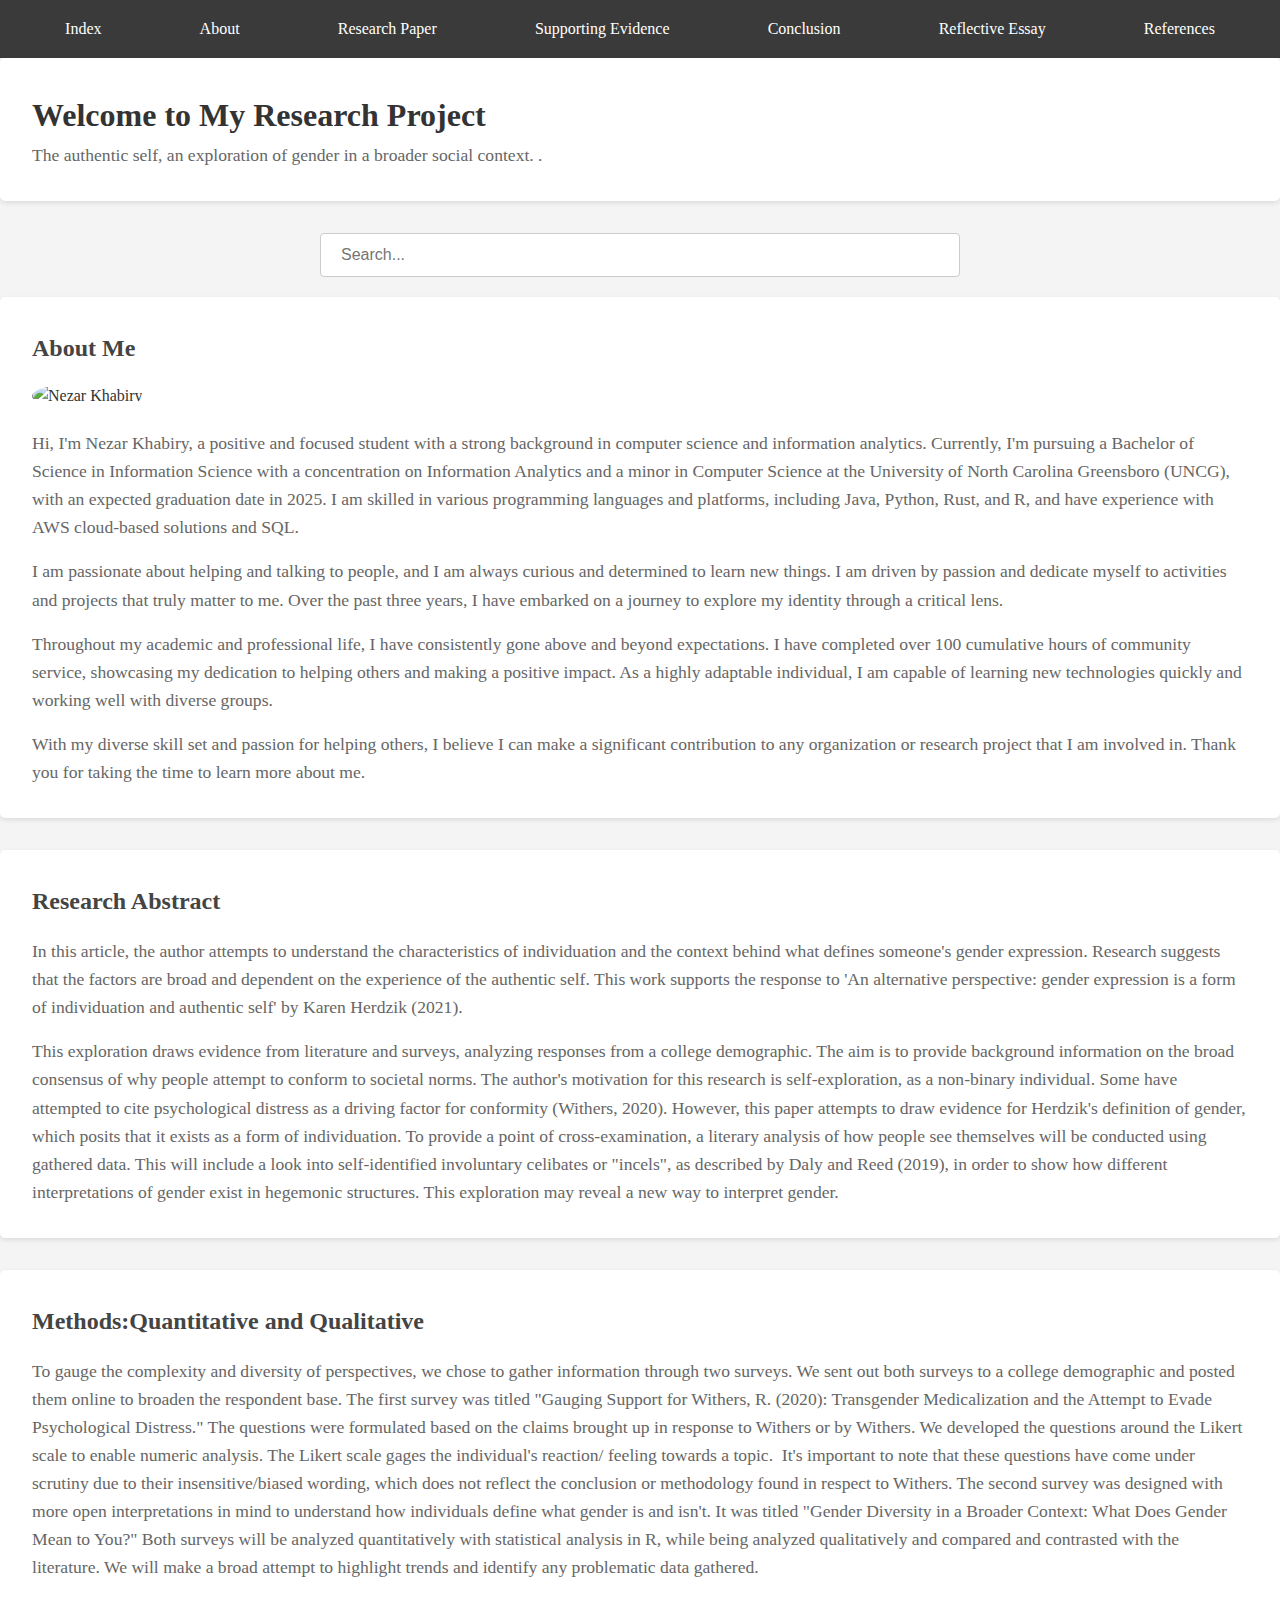
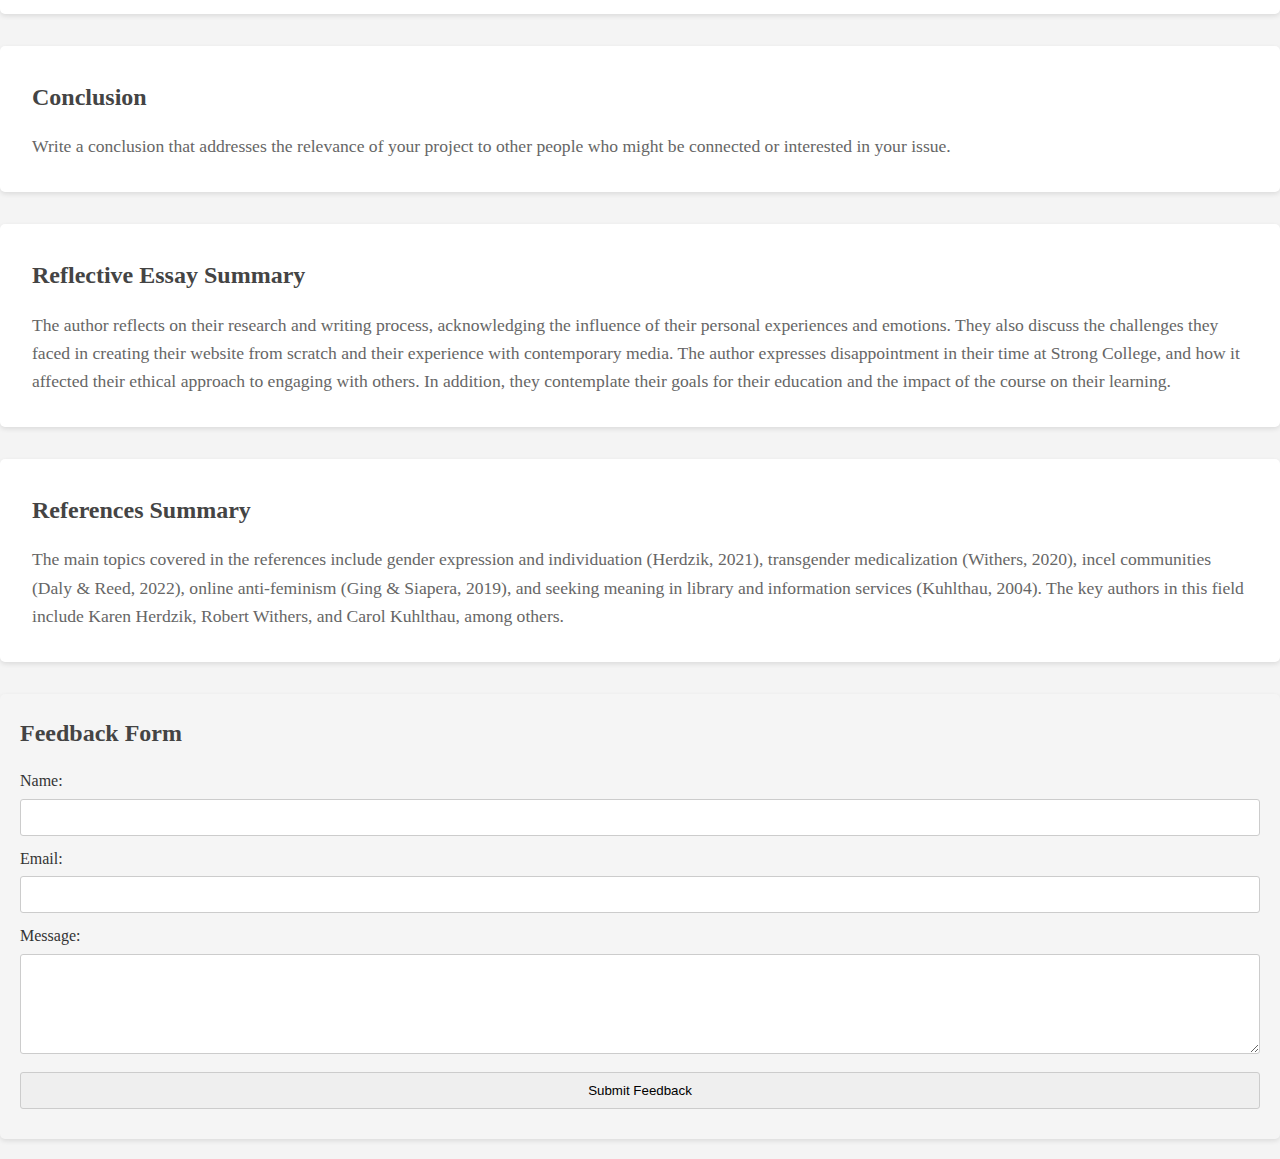
==== index.html @ 83801cf4 "Update index.html" ====
<!DOCTYPE html>
<html lang="en">
<head>
  <meta charset="UTF-8">
  <meta name="viewport" content="width=device-width, initial-scale=1.0">
  <link rel="stylesheet" href="styles.css">
  <title>index</title>
  <style>
    .full-image {
      position: fixed;
      top: 0;
      left: 0;
      width: 100%;
      height: 100%;
      display: none;
      z-index: 100;
      justify-content: center;
      align-items: center;
    }
    .full-image img {
      width: 100%;
      height: auto;
      max-height: 100%;
    }
  </style>
</head>
<body>
  <div class="fullscreen-image" id="backgroundImage"></div>
  <div class="full-image" id="fullImage">
    <img src="your-background-image.jpg" alt="Background Image">
  </div>
  <header>
    <nav>
      <ul>
        <li><a href="index.html">Index</a></li>
        <li><a href="about.html">About</a></li>
        <li><a href="research.html">Research Paper</a></li>
        <li><a href="evidence.html">Supporting Evidence</a></li>
        <li><a href="conclusion.html">Conclusion</a></li>
        <li><a href="reflection.html">Reflective Essay</a></li>
        <li><a href="references.html">References</a></li>
      </ul>
    </nav>
  </header>


<!-- index -->
<section id="index">
  <h1>Welcome to My Research Project</h1>
  <p>The authentic self, an exploration of gender in a broader social context. .</p>
</section>
  <!-- Search Bar -->
<div class="search-container">
  <input type="text" id="search-input" class="search-input" placeholder="Search..." onkeyup="searchFunction()" />
</div>

<!-- Search Results -->
<div class="search-results" id="search-results" style="display: none;">
  <h3>Search Results:</h3>
  <ul id="search-results-list"></ul>
</div>

<!-- About -->
<section id="about">
  <h2>About Me</h2>
  <img src="your-image-url.jpg" alt=" Nezar Khabiry" class="profile-picture">
  <p>Hi, I'm Nezar Khabiry, a positive and focused student with a strong background in computer science and information analytics. Currently, I'm pursuing a Bachelor of Science in Information Science with a concentration on Information Analytics and a minor in Computer Science at the University of North Carolina Greensboro (UNCG), with an expected graduation date in 2025. I am skilled in various programming languages and platforms, including Java, Python, Rust, and R, and have experience with AWS cloud-based solutions and SQL.</p>
  <p>I am passionate about helping and talking to people, and I am always curious and determined to learn new things. I am driven by passion and dedicate myself to activities and projects that truly matter to me. Over the past three years, I have embarked on a journey to explore my identity through a critical lens.</p>
  <p>Throughout my academic and professional life, I have consistently gone above and beyond expectations. I have completed over 100 cumulative hours of community service, showcasing my dedication to helping others and making a positive impact. As a highly adaptable individual, I am capable of learning new technologies quickly and working well with diverse groups.</p>
  <p>With my diverse skill set and passion for helping others, I believe I can make a significant contribution to any organization or research project that I am involved in. Thank you for taking the time to learn more about me.</p>
</section>
<!-- Research Paper -->
<section id="Research Abstract">
  <h2>Research Abstract</h2>
   <p>In this article, the author attempts to understand the characteristics of individuation and the context behind what defines someone's gender expression. Research suggests that the factors are broad and dependent on the experience of the authentic self. This work supports the response to 'An alternative perspective: gender expression is a form of individuation and authentic self' by Karen Herdzik (2021).</p>
  <p>This exploration draws evidence from literature and surveys, analyzing responses from a college demographic. The aim is to provide background information on the broad consensus of why people attempt to conform to societal norms. The author's motivation for this research is self-exploration, as a non-binary individual. Some have attempted to cite psychological distress as a driving factor for conformity (Withers, 2020). However, this paper attempts to draw evidence for Herdzik's definition of gender, which posits that it exists as a form of individuation. To provide a point of cross-examination, a literary analysis of how people see themselves will be conducted using gathered data. This will include a look into self-identified involuntary celibates or "incels", as described by Daly and Reed (2019), in order to show how different interpretations of gender exist in hegemonic structures. This exploration may reveal a new way to interpret gender.</p>
</section>
</section>

<!-- Supporting Evidence -->
<section id="Methods">
  <h2>Methods:Quantitative and Qualitative</h2>
  <p>To gauge the complexity and diversity of perspectives, we chose to gather information through two surveys. We sent out both surveys to a college demographic and posted them online to broaden the respondent base. 
   The first survey was titled &quot;Gauging Support for Withers, R. (2020): Transgender Medicalization and the Attempt to Evade Psychological Distress.&quot; 
   The questions were formulated based on the claims brought up in response to Withers or by Withers. We developed the questions around the Likert scale to enable numeric analysis.
   The Likert scale gages the individual&apos;s reaction/ feeling towards a topic. &nbsp;It&apos;s important to note that these questions have come under scrutiny due to their insensitive/biased wording, which does not reflect the conclusion or methodology found in respect to Withers.
   The second survey was designed with more open interpretations in mind to understand how individuals define what gender is and isn&apos;t.
   It was titled &quot;Gender Diversity in a Broader Context: What Does Gender Mean to You?&quot; Both surveys will be analyzed quantitatively with statistical analysis in R, while being analyzed qualitatively and compared and contrasted with the literature.
   We will make a broad attempt to highlight trends and identify any problematic data gathered.</p>
</section>

<!-- Conclusion -->
<section id="conclusion">
  <h2>Conclusion</h2>
  <p>Write a conclusion that addresses the relevance of your project to other people who might be connected or interested in your issue.</p>
</section>

<!-- Reflection -->
<section id="reflection">
  <h2>Reflective Essay Summary</h2>
  <p>
    The author reflects on their research and writing process, acknowledging the influence of their personal experiences and emotions. They also discuss the challenges they faced in creating their website from scratch and their experience with contemporary media. The author expresses disappointment in their time at Strong College, and how it affected their ethical approach to engaging with others. In addition, they contemplate their goals for their education and the impact of the course on their learning.
  </p>
</section>

<!-- References -->
<section id="references">
  <h2>References Summary</h2>
 <p>
    The main topics covered in the references include gender expression and
    individuation (Herdzik, 2021), transgender medicalization (Withers, 2020),
    incel communities (Daly & Reed, 2022), online anti-feminism (Ging &
    Siapera, 2019), and seeking meaning in library and information services
    (Kuhlthau, 2004). The key authors in this field include Karen Herdzik,
    Robert Withers, and Carol Kuhlthau, among others.
  </p>
</section>
  
   <script src="searchData.js"></script>
  <script>
    // Add the search functionality script here
    let searchIndex;

    function createIndex() {
      searchIndex = lunr(function () {
        this.ref('id');
        this.field('title');
        this.field('content');

        documents.forEach(function (doc) {
          this.add(doc);
        }, this);
      });
    }

    createIndex();

    function search(query) {
      const results = searchIndex.search(query);
      displayResults(results);
    }

    document.getElementById('search-input').addEventListener('input', (e) => {
      search(e.target.value);
    });

    function displayResults(results) {
      const resultsContainer = document.getElementById('search-results');
      resultsContainer.innerHTML = '';

      if (results.length === 0) {
        resultsContainer.innerHTML = '<p>No results found.</p>';
        return;
      }

      results.forEach((result) => {
        const doc = documents.find((doc) => doc.id === parseInt(result.ref));
        const resultElement = document.createElement('div');
        resultElement.innerHTML = `
          <h3>${doc.title}</h3>
          <p>${doc.content.slice(0, 150)}...</p>
        `;
        resultsContainer.appendChild(resultElement);
      });
    }
  </script>
 
 <!-- Feedback Form -->
<section id="feedback">
  <h2>Feedback Form</h2>
  <form id="feedback-form">
    <label for="name">Name:</label>
    <input type="text" id="name" name="name" required>
    
    <label for="email">Email:</label>
    <input type="email" id="email" name="email" required>
    
    <label for="message">Message:</label>
    <textarea id="message" name="message" required></textarea>
    
    <input type="submit" value="Submit Feedback">
  </form>
</section>
 
 <script>
    document.getElementById('backgroundImage').addEventListener('click', function () {
      document.getElementById('fullImage').style.display = 'flex';
    });

    document.getElementById('fullImage').addEventListener('click', function () {
      document.getElementById('fullImage').style.display = 'none';
    });
  </script>
 
   <!-- For load in animations  -->
 <script src="animations.js"></script>
 
  <!-- Email.js Impl, for feedback  -->
 <script src="https://cdn.jsdelivr.net/npm/emailjs-com@2.6.4/dist/email.min.js"></script>
<script>
  (function() {
    emailjs.init("Y7Q6fE8zaNVXMPmAM");
  })();
  
  document.getElementById('feedback-form').addEventListener('submit', function(event) {
    event.preventDefault();
    
    var name = document.getElementById('name').value;
    var email = document.getElementById('email').value;
    var message = document.getElementById('message').value;
    
    emailjs.send('service_gyq9edc', 'template_wp8dzzg', {
      from_name: name,
      from_email: email,
      message: message,
    }).then(function() {
      alert('Feedback sent successfully!');
    }, function(error) {
      alert('Failed to send feedback:\n' + JSON.stringify(error));
    });
  });
</script>
 

</body>
</html>
---- styles.css ----
/* Reset */
* {
  margin: 0;
  padding: 0;
  box-sizing: border-box;
}

/* Basic styling */
body {
  font-family: "Times New Roman", serif;
  line-height: 1.6;
  background-color: #f4f4f4;
  color: #333;
}

header {
  background-color: #3a3a3a;
  color: #fff;
  padding: 1rem;
}

nav ul {
  display: flex;
  list-style: none;
  justify-content: space-around;
}

nav a {
  color: #fff;
  text-decoration: none;
}

nav ul li a.animate {
  transform: scale(1.1);
  transition: transform 0.3s;
}

section {
  padding: 2rem;
}

h1 {
  font-size: 2rem;
  color: #333;
}

p {
  color: #666;
  font-size: 1.1rem;
  line-height: 1.6;
}

a {
  color: #333;
  text-decoration: none;
}

a:hover {
  text-decoration: underline;
}

h2 {
  font-size: 1.5rem;
  color: #444;
  margin-bottom: 1rem;
}

section {
  background-color: #fff;
  margin-bottom: 2rem;
  border-radius: 5px;
  box-shadow: 0 2px 5px rgba(0, 0, 0, 0.1);
}

section:last-child {
  margin-bottom: 0;
}

section p {
  margin-bottom: 1rem;
}

section p:last-child {
  margin-bottom: 0;
}

#feedback {
  background-color: #f5f5f5;
  padding: 20px;
  border-radius: 5px;
  margin-bottom: 20px;
}

#feedback-form label {
  display: block;
  margin-bottom: 5px;
}

#feedback-form input,
#feedback-form textarea {
  width: 100%;
  padding: 10px;
  margin-bottom: 10px;
  border: 1px solid #ccc;
  border-radius: 3px;
}

#feedback-form textarea {
  resize: vertical;
  min-height: 100px;
}

.profile-picture {
  width: 200px;
  height: auto;
  border-radius: 50%;
  margin-bottom: 20px;
}

.fullscreen-image {
  position: absolute;
  top: 0;
  left: 0;
  width: 100%;
  height: 100vh;
  background-image: url('https://drive.google.com/uc?id=141Bt3by3UvYKmhD5NQzozfTs9mGqk07w');
  background-position: center;
  background-repeat: no-repeat;
  background-size: cover;
  z-index: -1;
}

/* Search Bar */
.search-container {
  display: flex;
  justify-content: center;
  margin: 20px 0;
}

.search-input {
  width: 50%;
  padding: 12px 20px;
  border: 1px solid #ccc;
  border-radius: 4px;
  font-size: 16px;
}

.search-input:focus {
  outline: none;
  border-color: #4b8cde;
  box-shadow: 0 0 10px #4b8cde;
}

.search-results {
  max-width: 80%;
  margin: 0 auto;
  padding: 20px;
  background-color: #f1f1f1;
  border-radius: 4px;
  box-shadow: 0 4px 6px rgba(0, 0, 0, 0.1);
}

.search-results h3 {
  margin: 0 0 10px;
}

.search-results ul {
  list-style-type: none;
  margin: 0;
  padding: 0;
}

.search-results li {
  padding: 10px 0;
  border-bottom: 1px solid #ccc;
}

.search-results li:last-child {
  border-bottom: none;
}

.search-results a {
  text-decoration: none;
  color: #333;
}

.search-results a:hover {
  color: #4b8cde;
}

.hide {
  display: none;
}


@media screen and (max-width: 768px) {
  nav ul {
    flex-direction: column;
  }
}
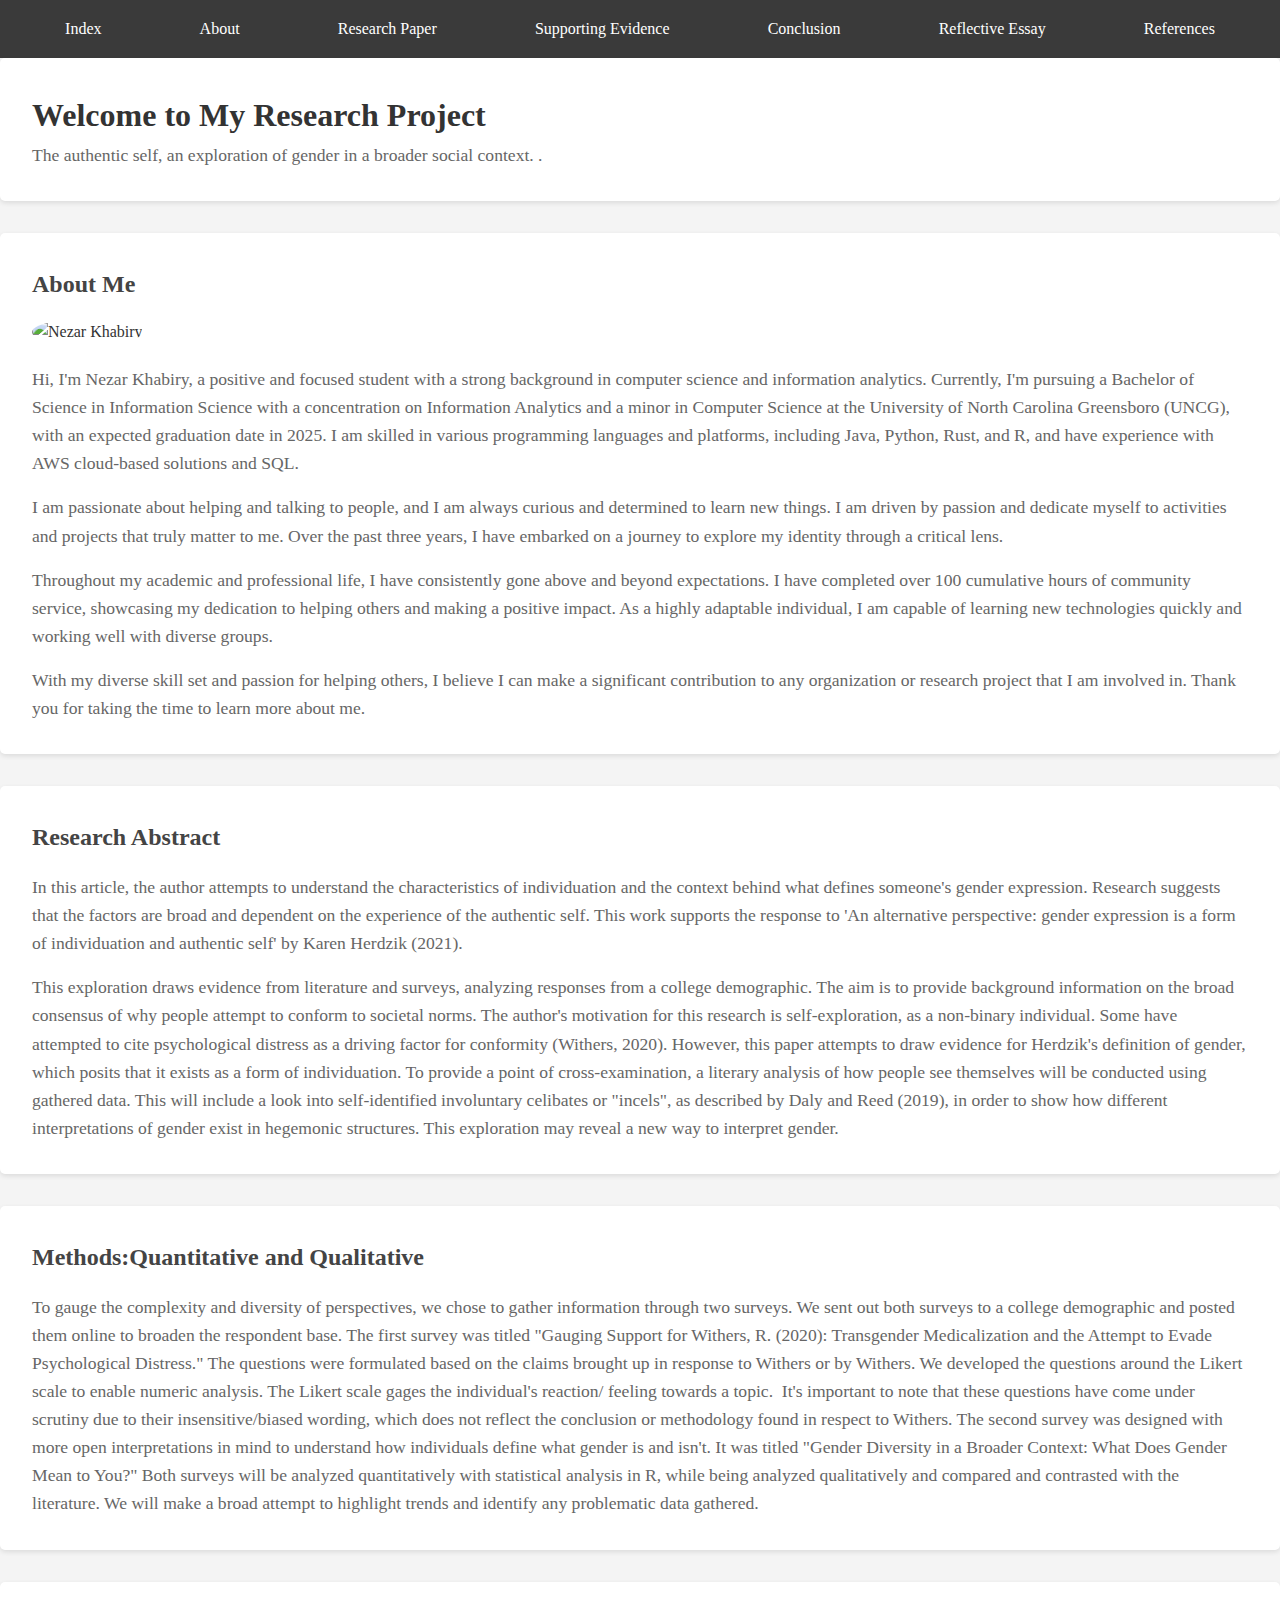
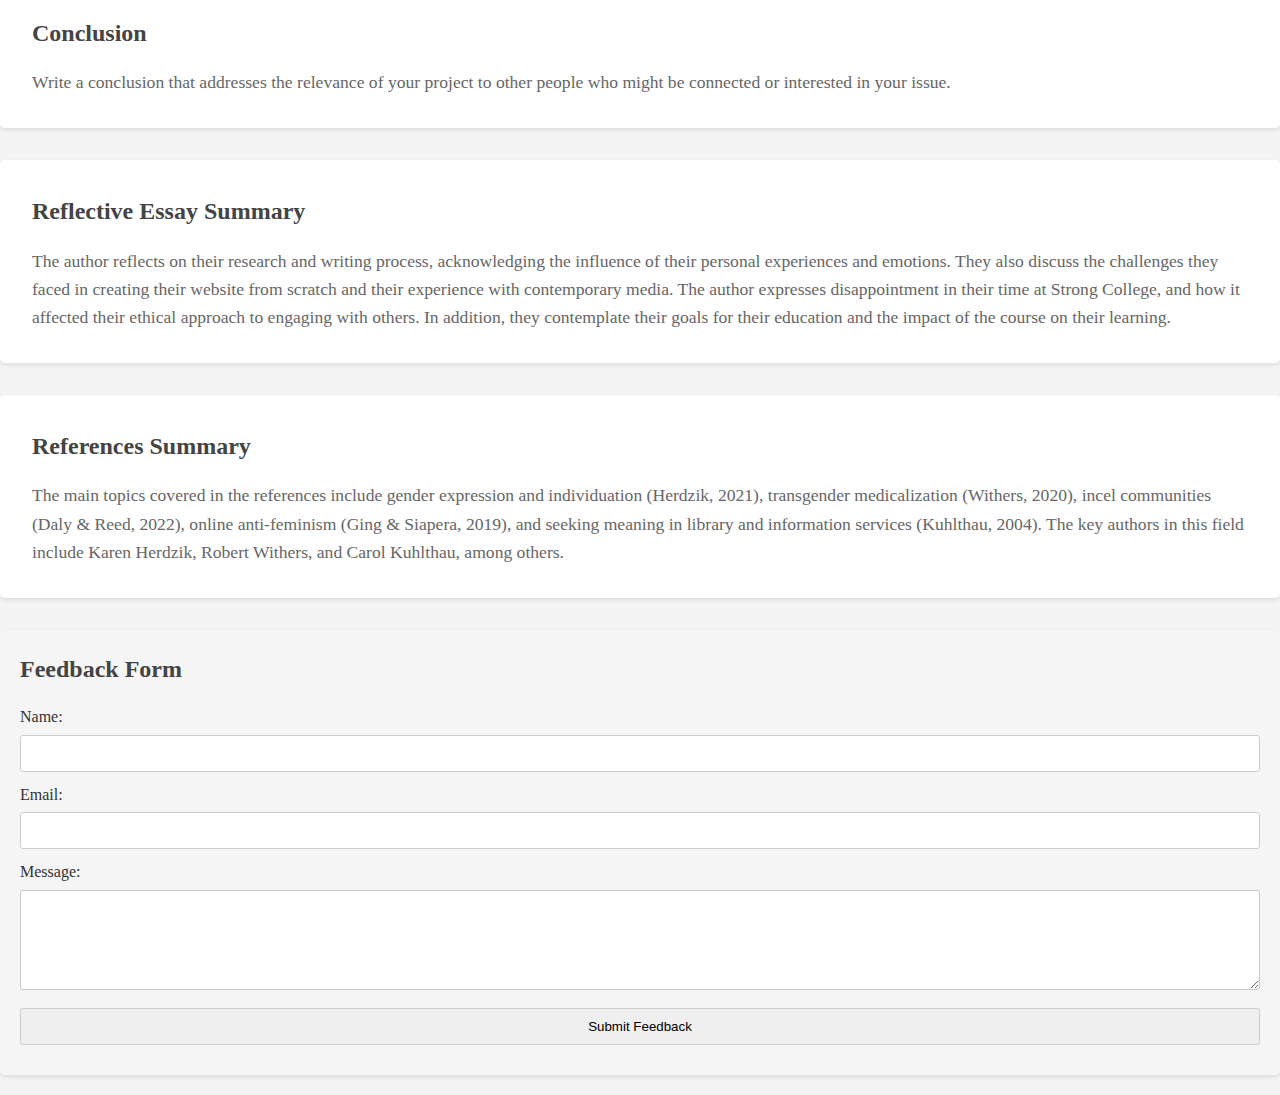
==== commit 8c478a85: "Update index.html" ====
--- a/index.html
+++ b/index.html
@@ -49,11 +49,7 @@
   <h1>Welcome to My Research Project</h1>
   <p>The authentic self, an exploration of gender in a broader social context. .</p>
 </section>
-  <!-- Search Bar -->
-<div class="search-container">
-  <input type="text" id="search-input" class="search-input" placeholder="Search..." onkeyup="searchFunction()" />
-</div>
-
+  
 <!-- Search Results -->
 <div class="search-results" id="search-results" style="display: none;">
   <h3>Search Results:</h3>
@@ -116,54 +112,6 @@
   </p>
 </section>
   
-   <script src="searchData.js"></script>
-  <script>
-    // Add the search functionality script here
-    let searchIndex;
-
-    function createIndex() {
-      searchIndex = lunr(function () {
-        this.ref('id');
-        this.field('title');
-        this.field('content');
-
-        documents.forEach(function (doc) {
-          this.add(doc);
-        }, this);
-      });
-    }
-
-    createIndex();
-
-    function search(query) {
-      const results = searchIndex.search(query);
-      displayResults(results);
-    }
-
-    document.getElementById('search-input').addEventListener('input', (e) => {
-      search(e.target.value);
-    });
-
-    function displayResults(results) {
-      const resultsContainer = document.getElementById('search-results');
-      resultsContainer.innerHTML = '';
-
-      if (results.length === 0) {
-        resultsContainer.innerHTML = '<p>No results found.</p>';
-        return;
-      }
-
-      results.forEach((result) => {
-        const doc = documents.find((doc) => doc.id === parseInt(result.ref));
-        const resultElement = document.createElement('div');
-        resultElement.innerHTML = `
-          <h3>${doc.title}</h3>
-          <p>${doc.content.slice(0, 150)}...</p>
-        `;
-        resultsContainer.appendChild(resultElement);
-      });
-    }
-  </script>
  
  <!-- Feedback Form -->
 <section id="feedback">
--- a/styles.css
+++ b/styles.css
@@ -188,10 +188,6 @@
   color: #4b8cde;
 }
 
-.hide {
-  display: none;
-}
-
 
 @media screen and (max-width: 768px) {
   nav ul {
@@ -200,3 +196,5 @@
 }
 
 
+
+
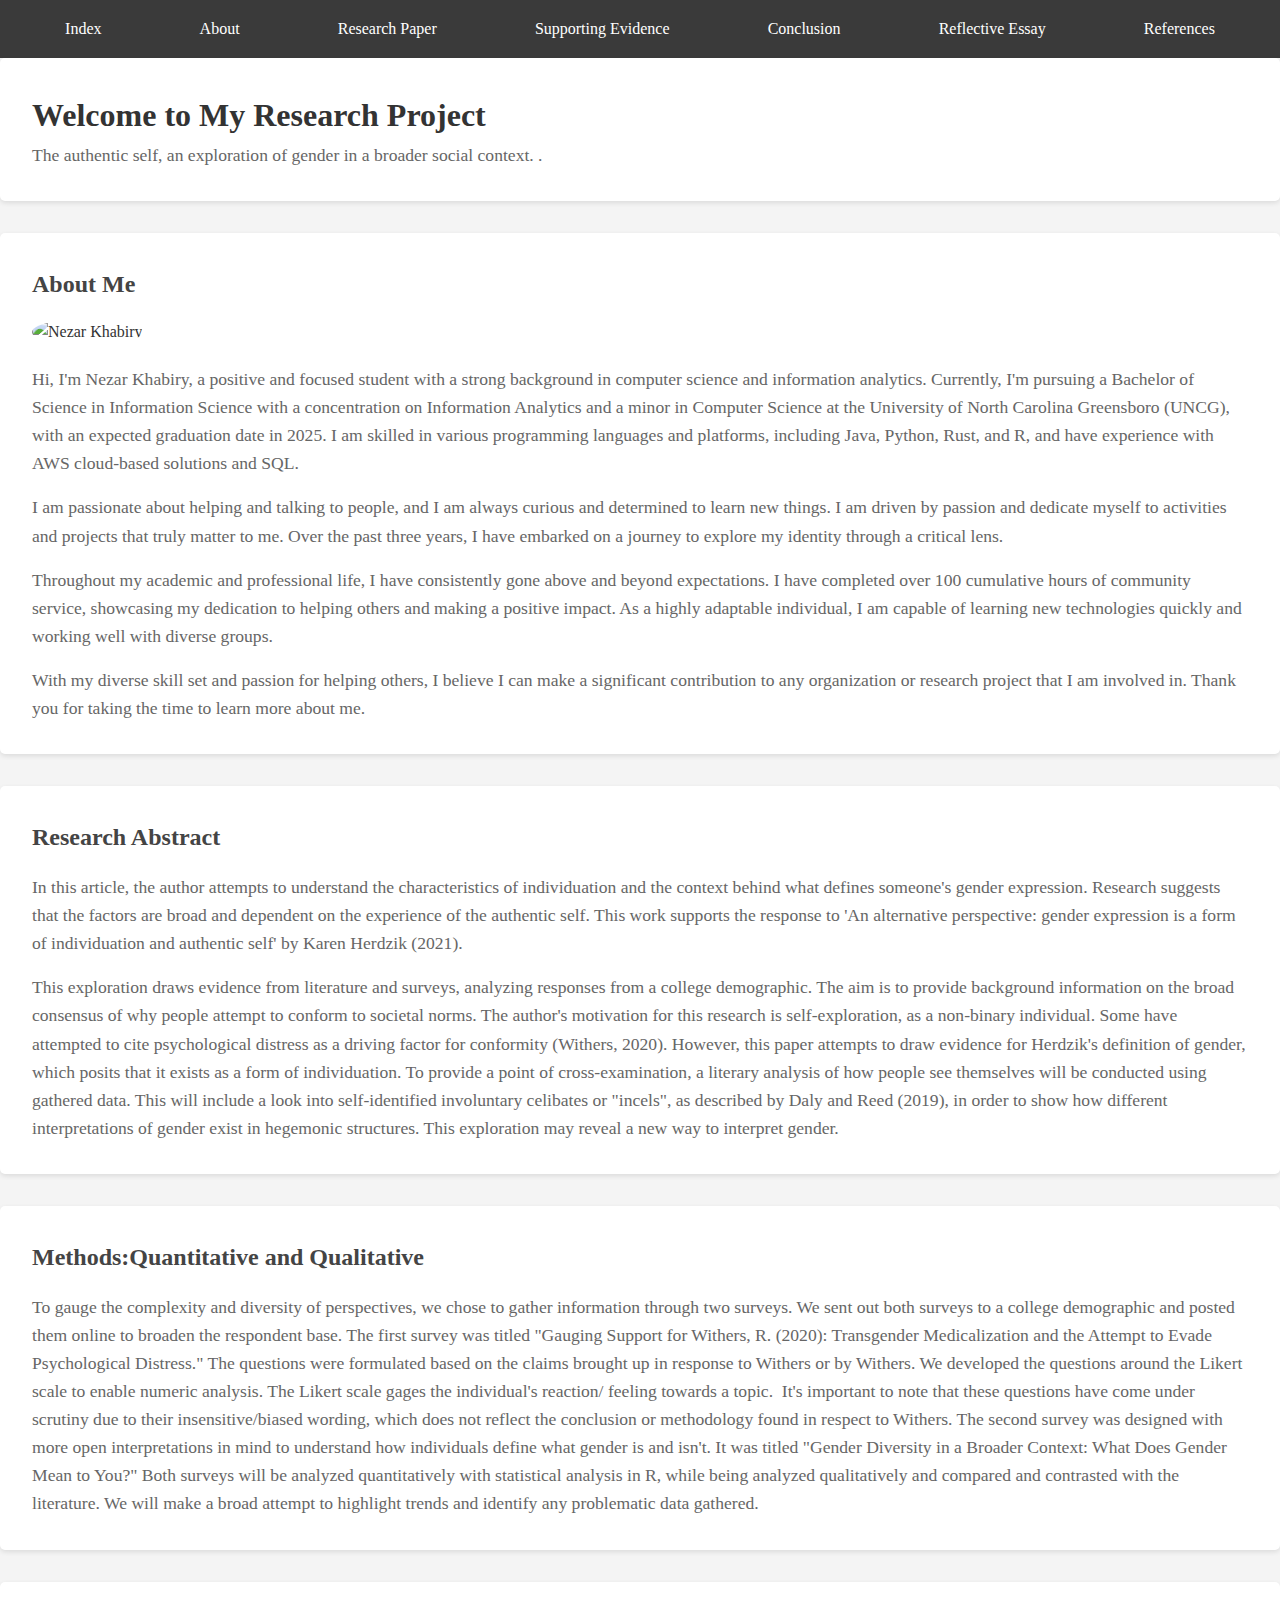
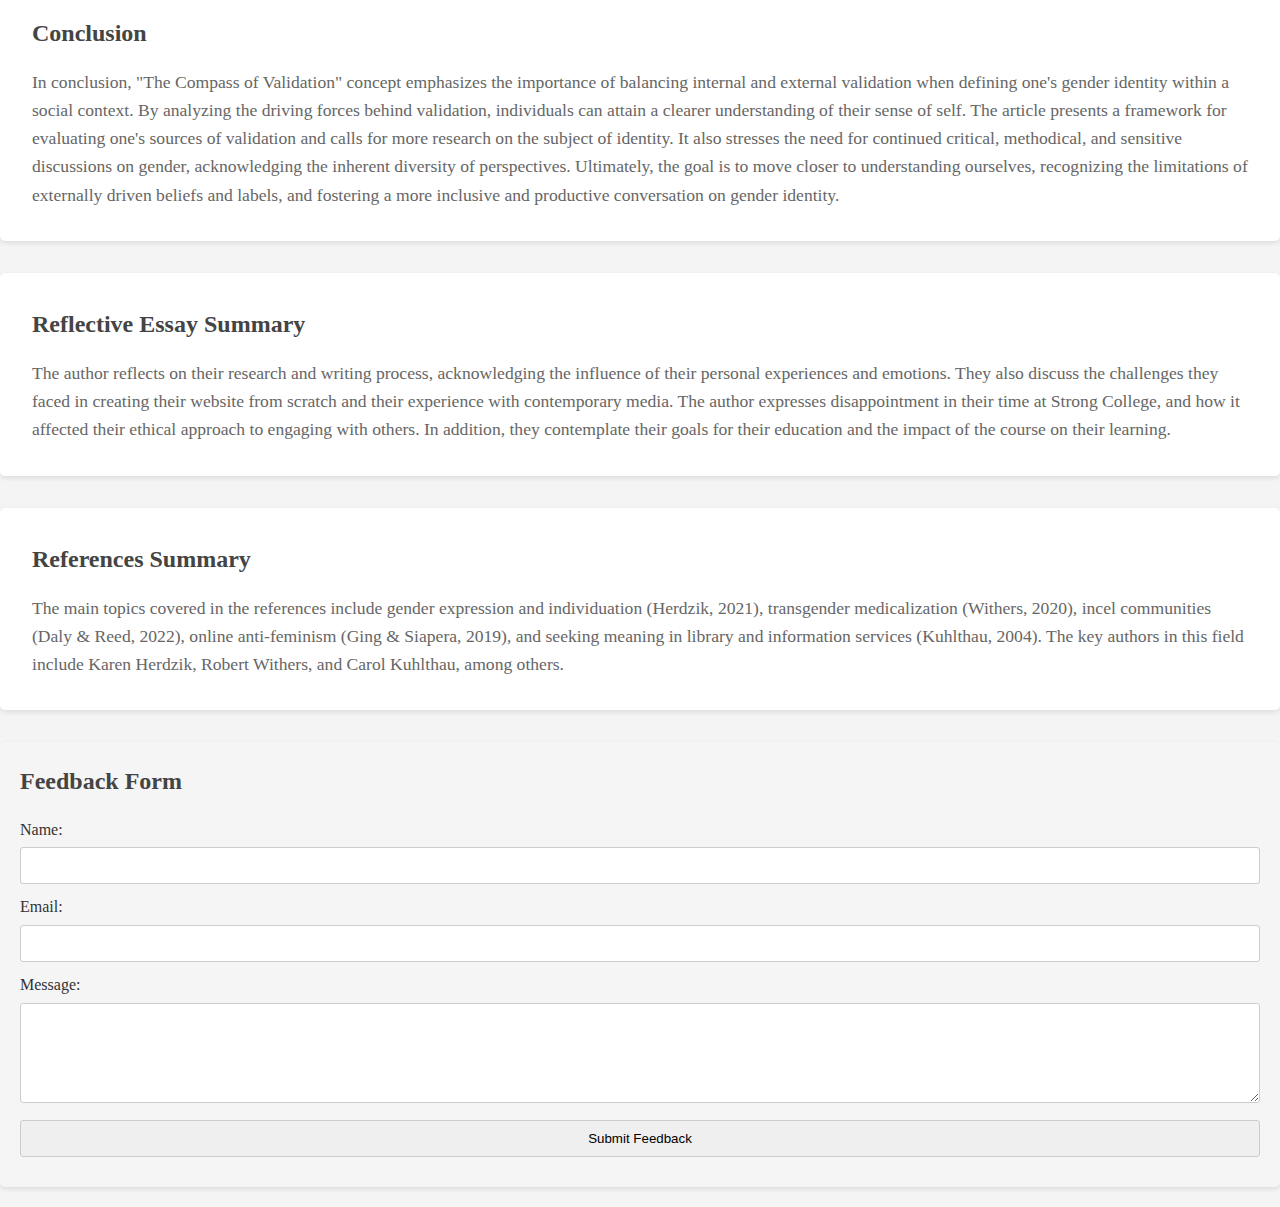
==== commit 3d108191: "Update index.html" ====
--- a/index.html
+++ b/index.html
@@ -88,7 +88,7 @@
 <!-- Conclusion -->
 <section id="conclusion">
   <h2>Conclusion</h2>
-  <p>Write a conclusion that addresses the relevance of your project to other people who might be connected or interested in your issue.</p>
+  <p>In conclusion, "The Compass of Validation" concept emphasizes the importance of balancing internal and external validation when defining one's gender identity within a social context. By analyzing the driving forces behind validation, individuals can attain a clearer understanding of their sense of self. The article presents a framework for evaluating one's sources of validation and calls for more research on the subject of identity. It also stresses the need for continued critical, methodical, and sensitive discussions on gender, acknowledging the inherent diversity of perspectives. Ultimately, the goal is to move closer to understanding ourselves, recognizing the limitations of externally driven beliefs and labels, and fostering a more inclusive and productive conversation on gender identity.</p>
 </section>
 
 <!-- Reflection -->
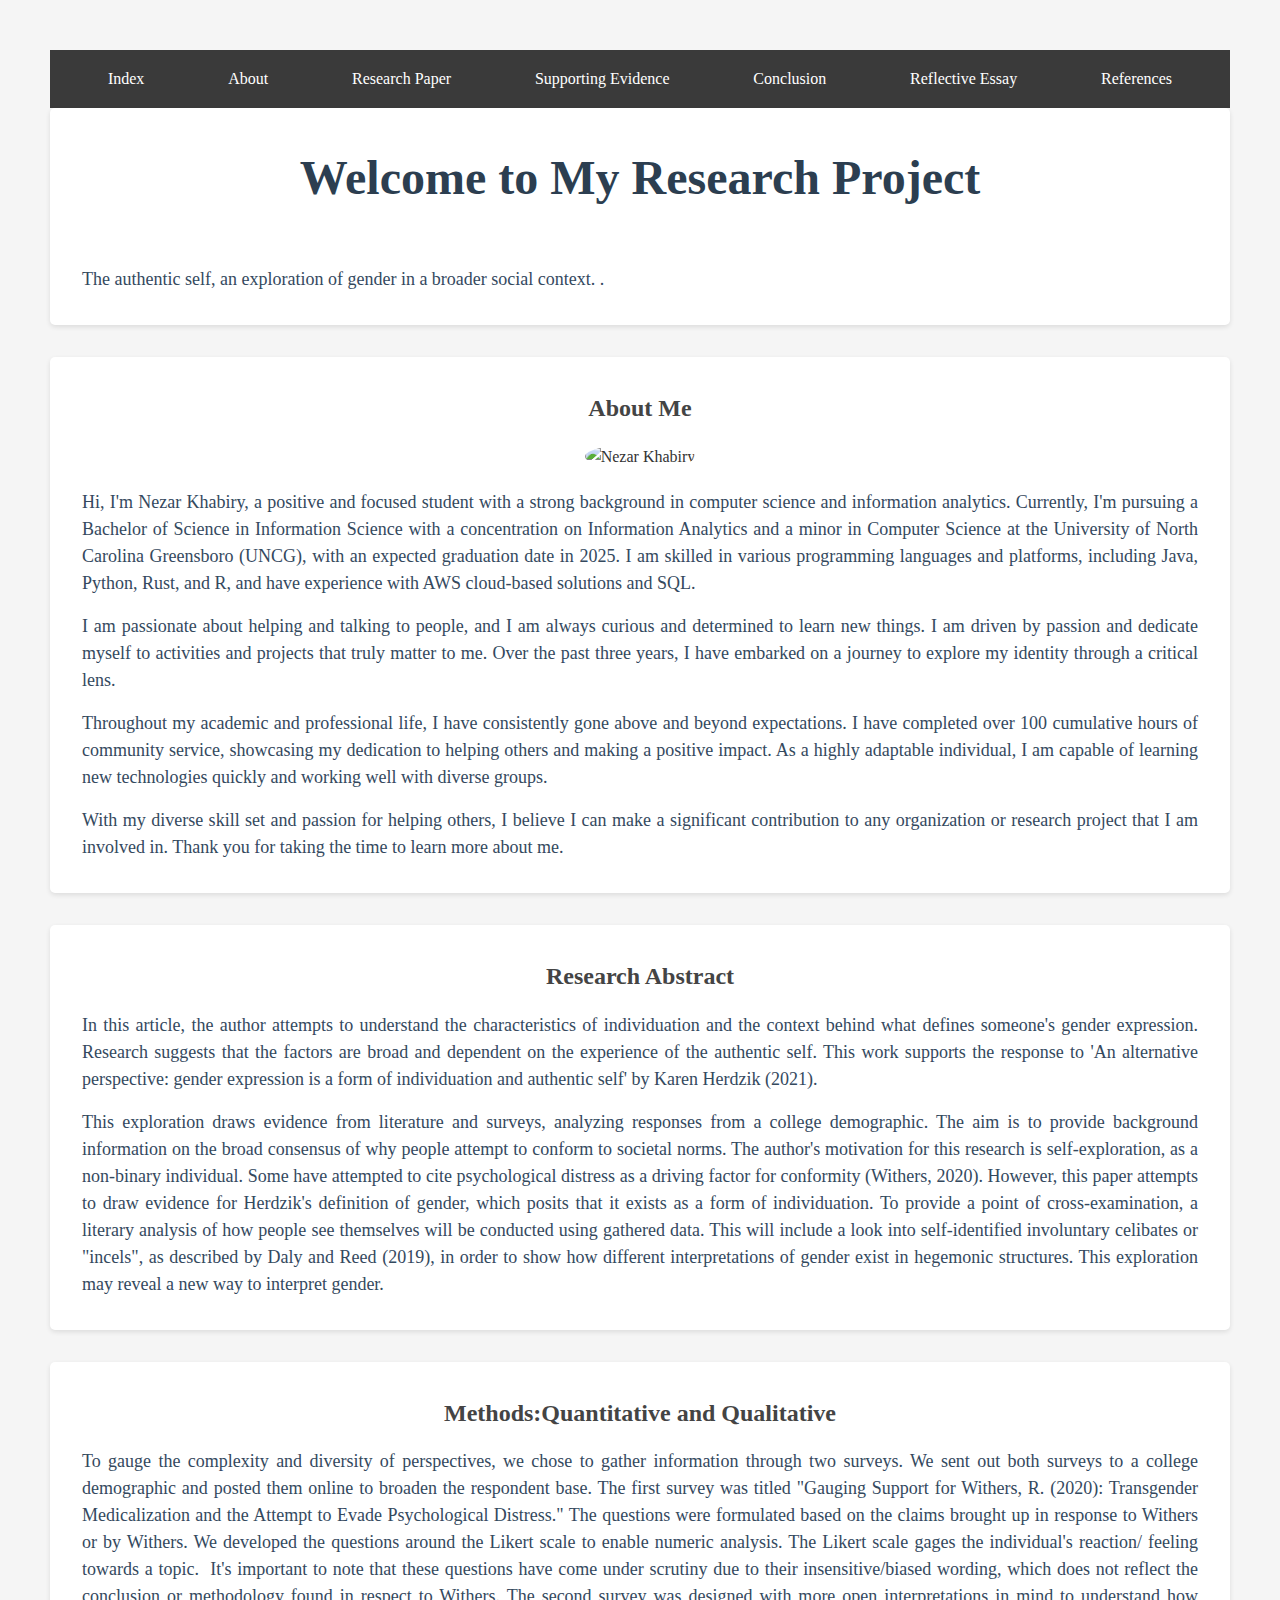
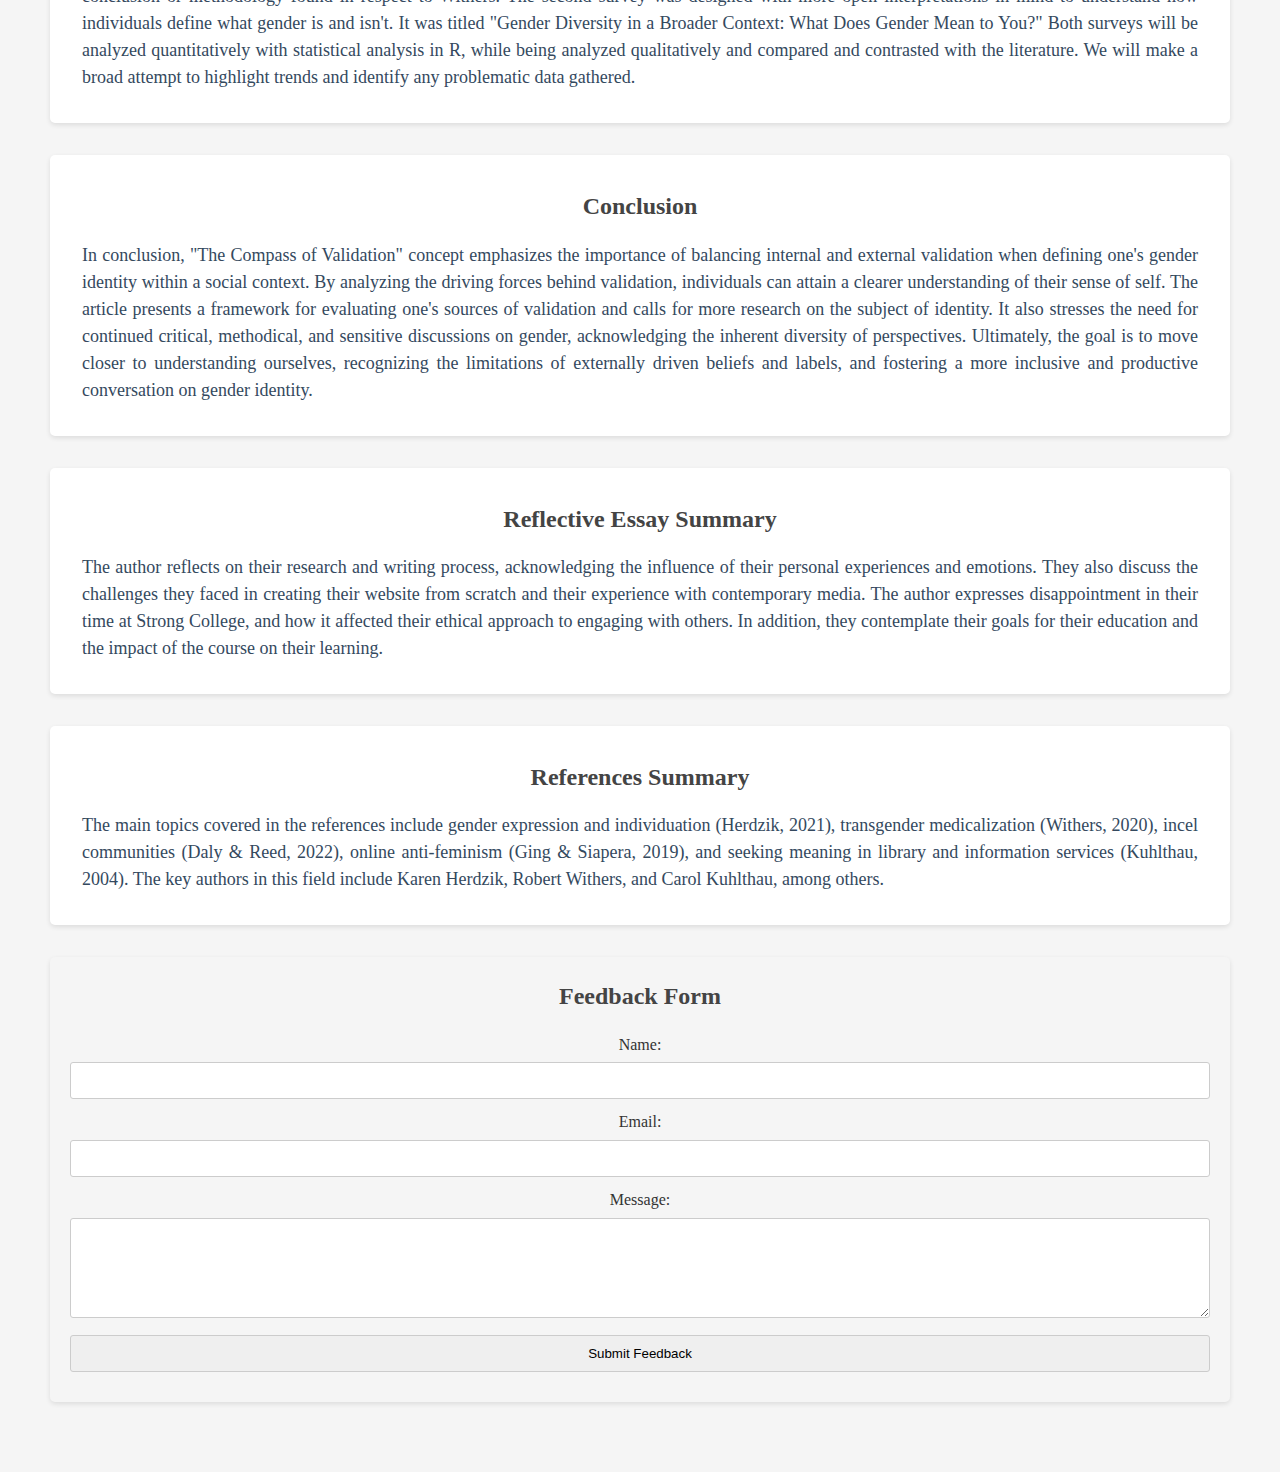
==== commit 95dc0e8f: "Update index.html" ====
--- a/index.html
+++ b/index.html
@@ -5,6 +5,33 @@
   <meta name="viewport" content="width=device-width, initial-scale=1.0">
   <link rel="stylesheet" href="styles.css">
   <title>index</title>
+  <style>
+    body {
+        font-family: 'Georgia', serif;
+        background-color: #f5f5f5;
+        text-align: center;
+        padding: 50px;
+    }
+
+    h1 {
+        font-size: 48px;
+        margin-bottom: 50px;
+        color: #2c3e50;
+    }
+
+    p {
+        font-size: 18px;
+        line-height: 1.5;
+        text-align: justify;
+        margin-bottom: 20px;
+        color: #34495e;
+    }
+
+    .highlight {
+        color: #e74c3c;
+    }
+</style>
+
   <style>
     .full-image {
       position: fixed;
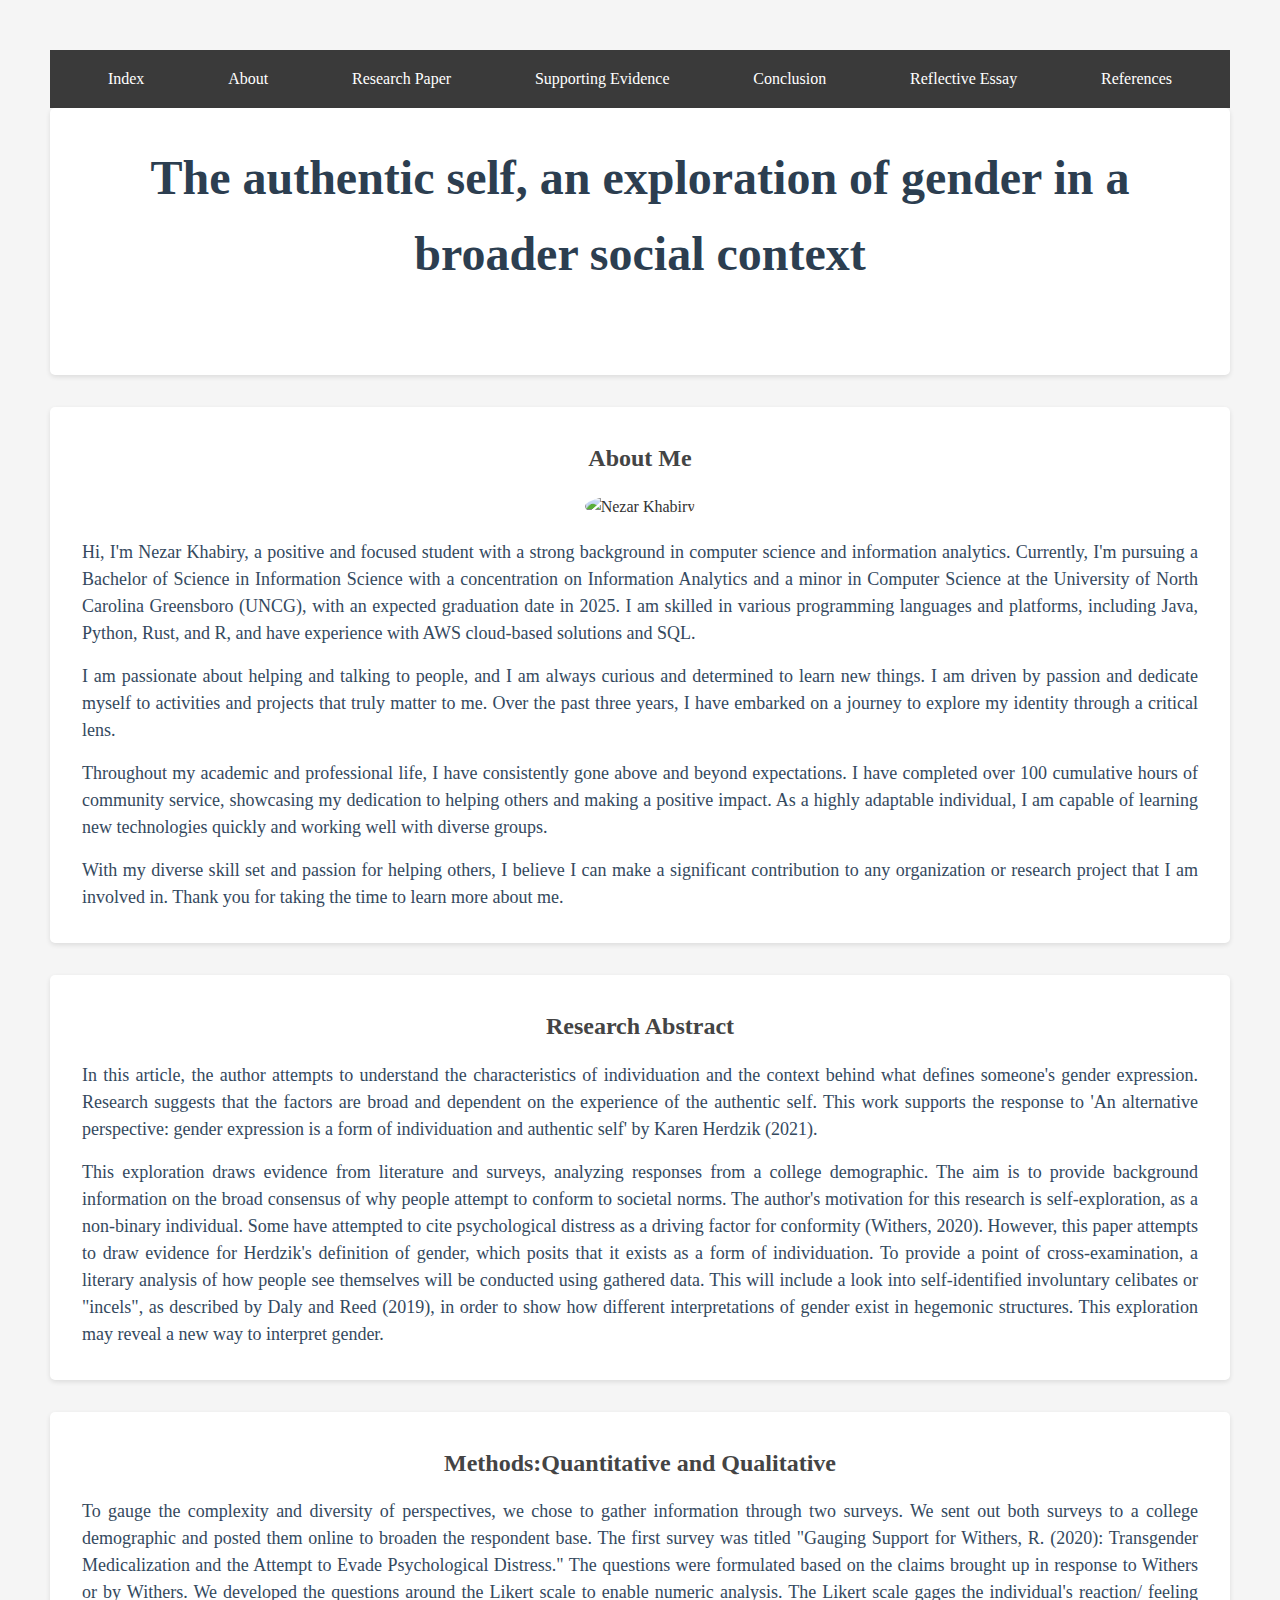
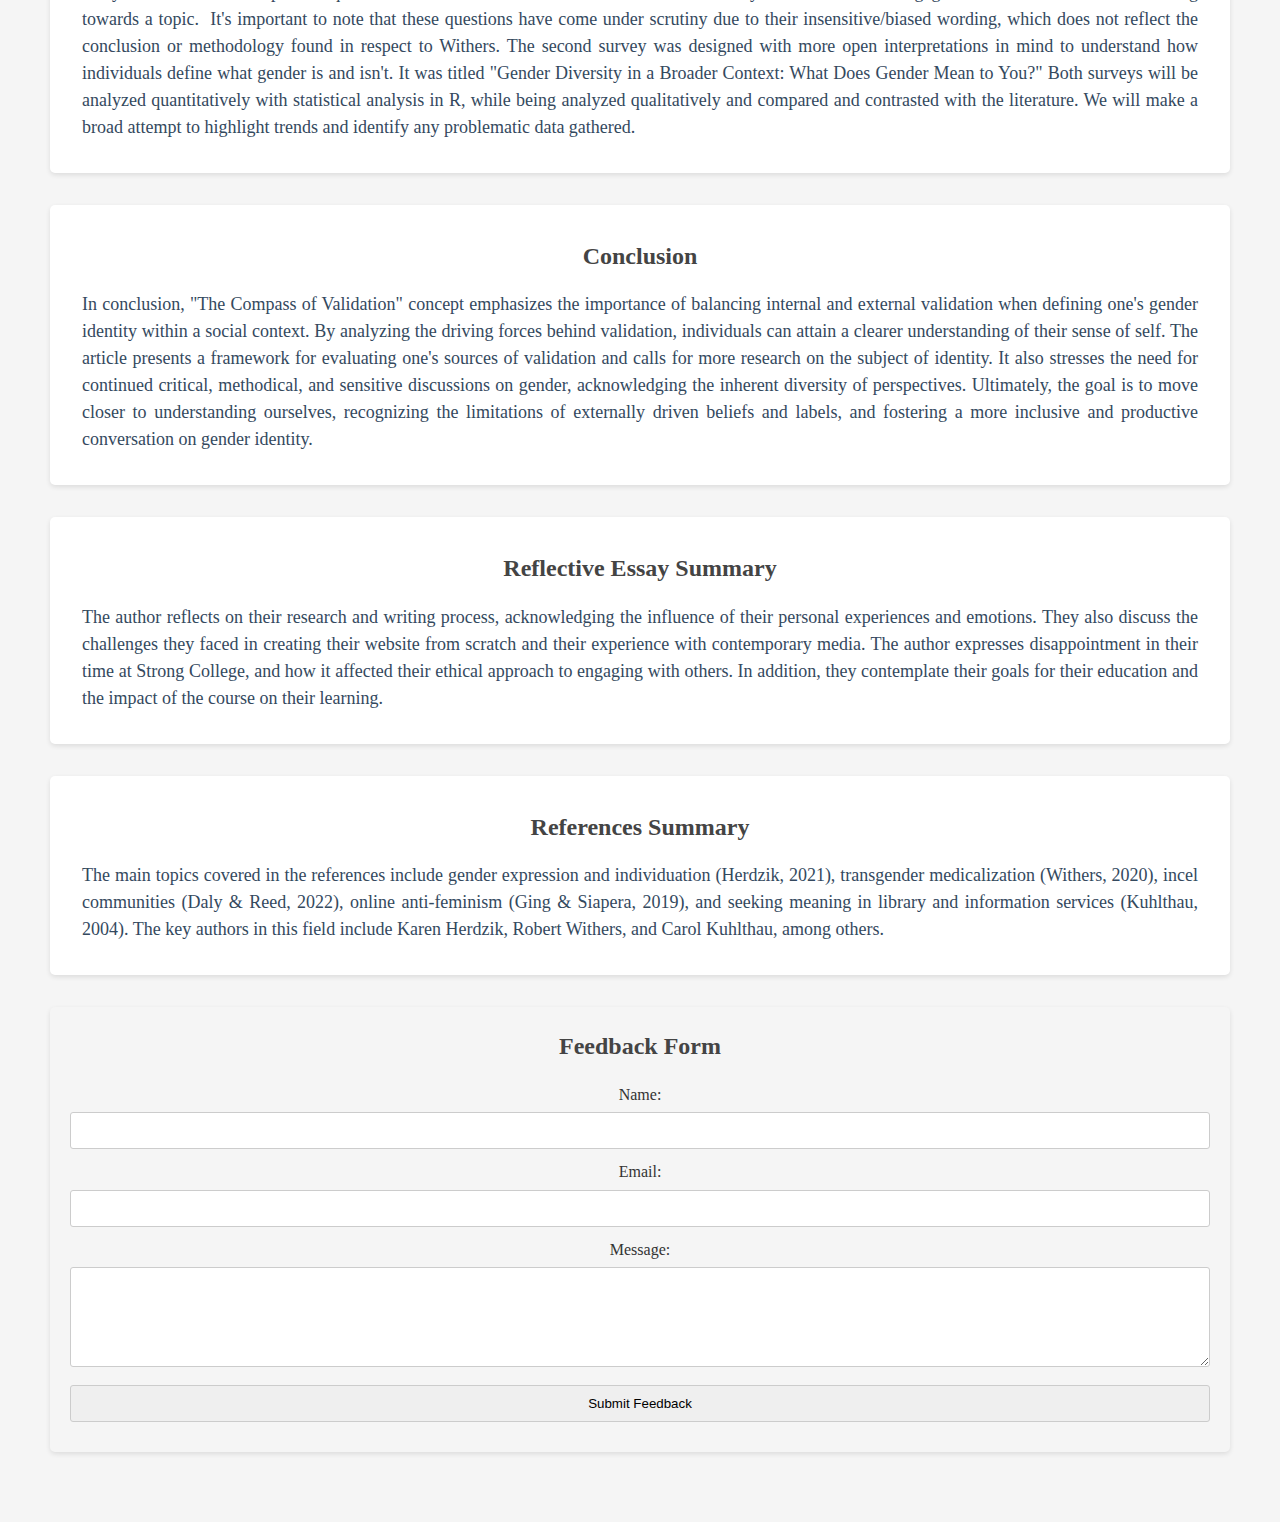
==== commit c9ee7d77: "Update index.html" ====
--- a/index.html
+++ b/index.html
@@ -73,20 +73,14 @@
 
 <!-- index -->
 <section id="index">
-  <h1>Welcome to My Research Project</h1>
-  <p>The authentic self, an exploration of gender in a broader social context. .</p>
+  <h1>The authentic self, an exploration of gender in a broader social context</h1>
 </section>
-  
-<!-- Search Results -->
-<div class="search-results" id="search-results" style="display: none;">
-  <h3>Search Results:</h3>
-  <ul id="search-results-list"></ul>
-</div>
+
 
 <!-- About -->
 <section id="about">
   <h2>About Me</h2>
-  <img src="your-image-url.jpg" alt=" Nezar Khabiry" class="profile-picture">
+  <img src="https://drive.google.com/uc?export=view&id=1V02SF8elm3W4aSoFu9UI6ZPf2POEfwMl" alt=" Nezar Khabiry" class="profile-picture">
   <p>Hi, I'm Nezar Khabiry, a positive and focused student with a strong background in computer science and information analytics. Currently, I'm pursuing a Bachelor of Science in Information Science with a concentration on Information Analytics and a minor in Computer Science at the University of North Carolina Greensboro (UNCG), with an expected graduation date in 2025. I am skilled in various programming languages and platforms, including Java, Python, Rust, and R, and have experience with AWS cloud-based solutions and SQL.</p>
   <p>I am passionate about helping and talking to people, and I am always curious and determined to learn new things. I am driven by passion and dedicate myself to activities and projects that truly matter to me. Over the past three years, I have embarked on a journey to explore my identity through a critical lens.</p>
   <p>Throughout my academic and professional life, I have consistently gone above and beyond expectations. I have completed over 100 cumulative hours of community service, showcasing my dedication to helping others and making a positive impact. As a highly adaptable individual, I am capable of learning new technologies quickly and working well with diverse groups.</p>
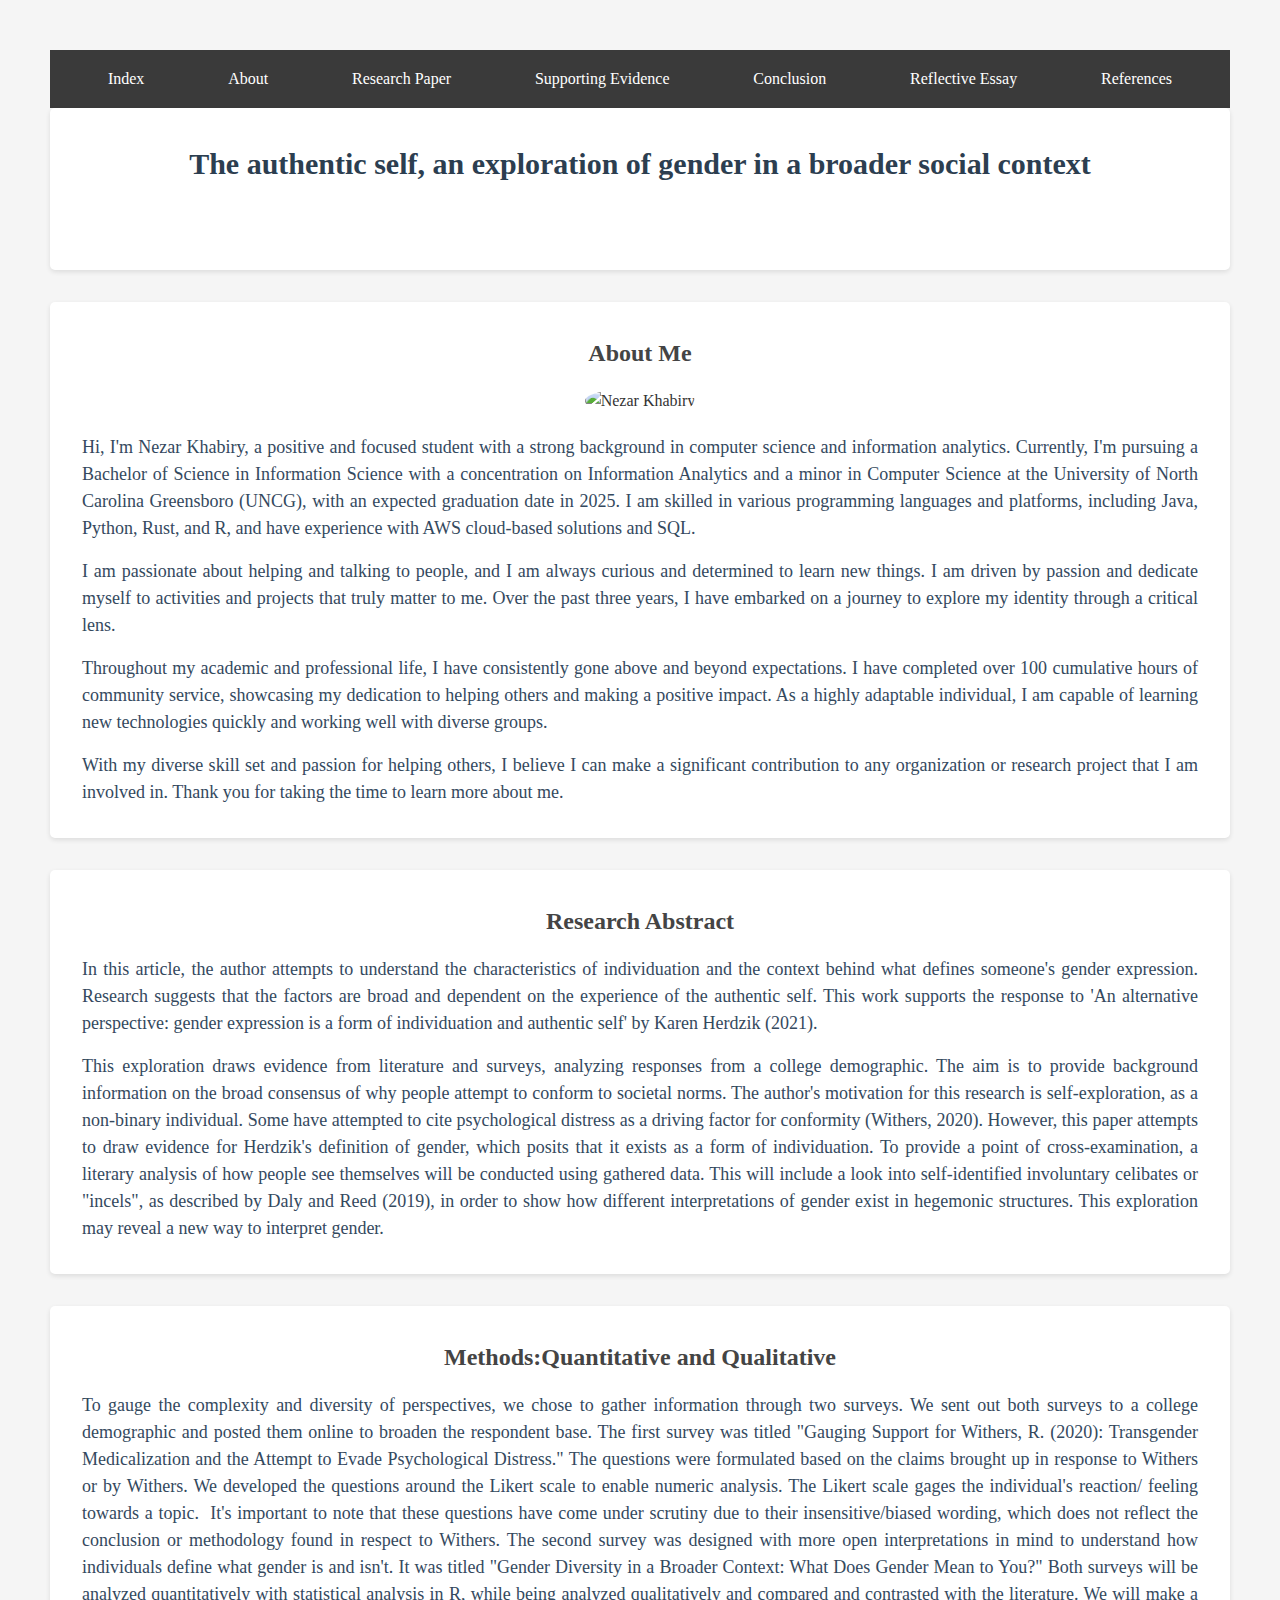
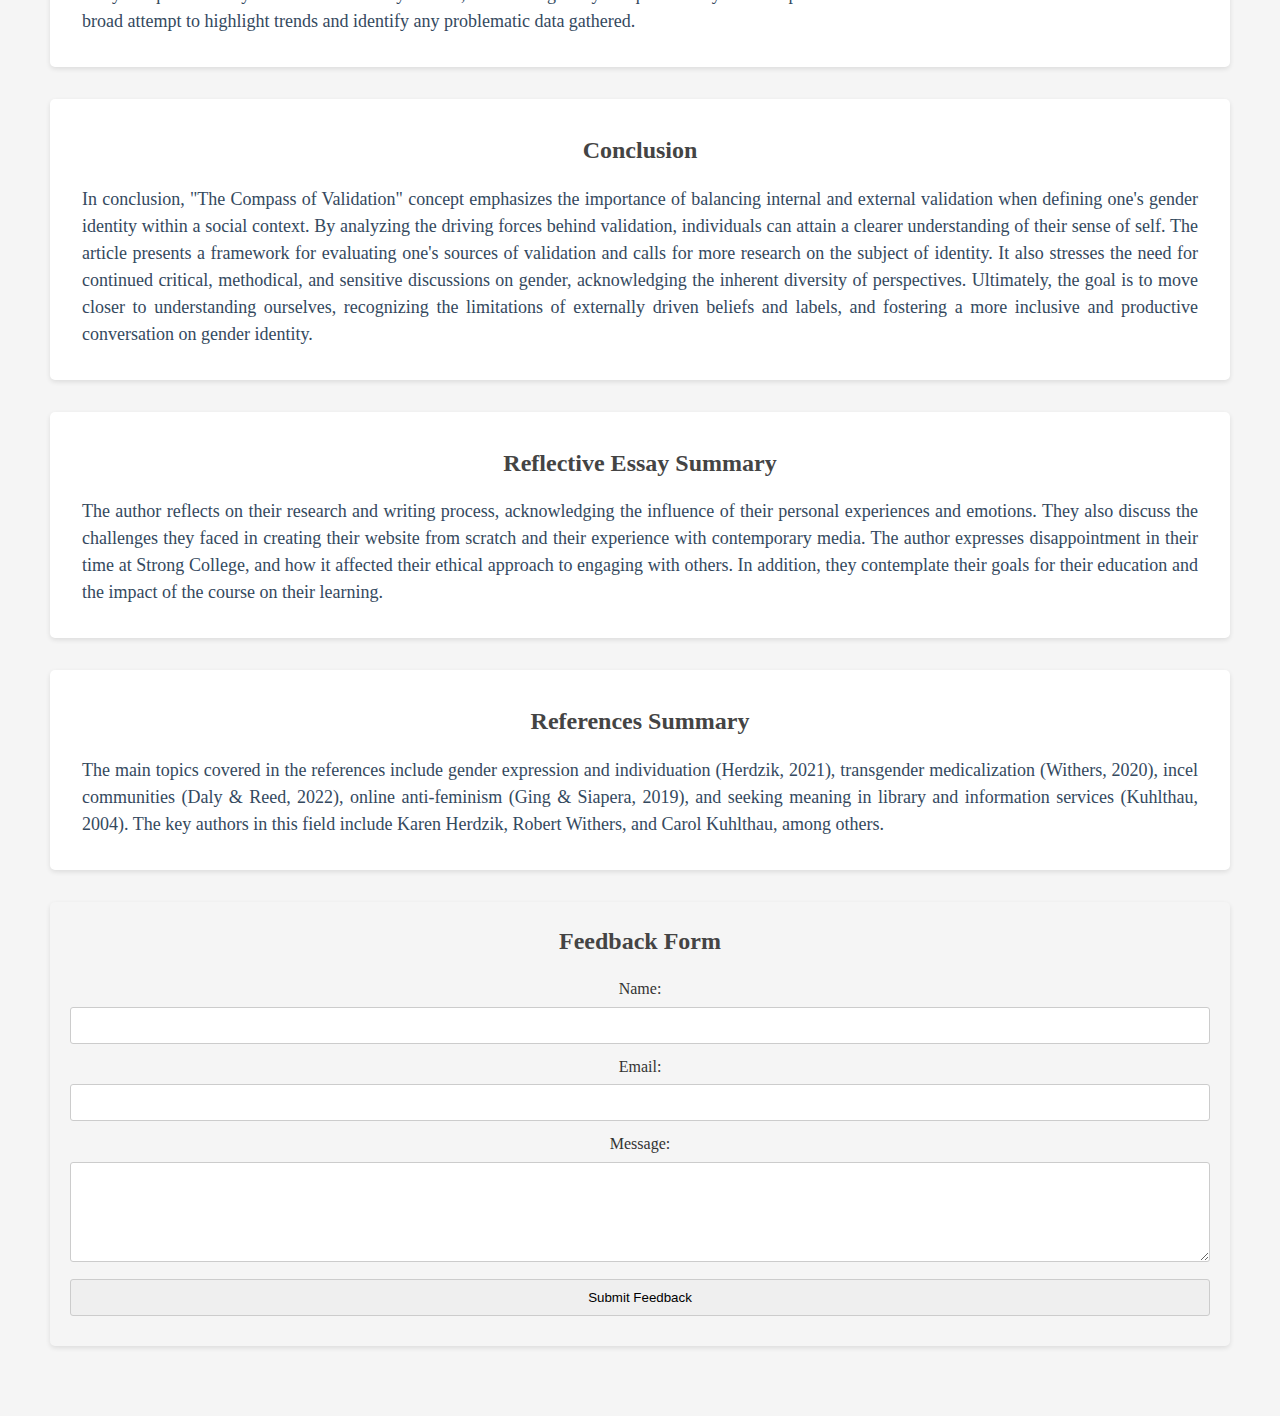
==== commit 3206f042: "Update index.html" ====
--- a/index.html
+++ b/index.html
@@ -14,7 +14,7 @@
     }
 
     h1 {
-        font-size: 48px;
+        font-size: 30px;
         margin-bottom: 50px;
         color: #2c3e50;
     }
@@ -73,7 +73,7 @@
 
 <!-- index -->
 <section id="index">
-  <h1>The authentic self, an exploration of gender in a broader social context</h1>
+ <h1 class="title-highlight">The authentic self, an exploration of gender in a broader social context</h1>
 </section>
 
 
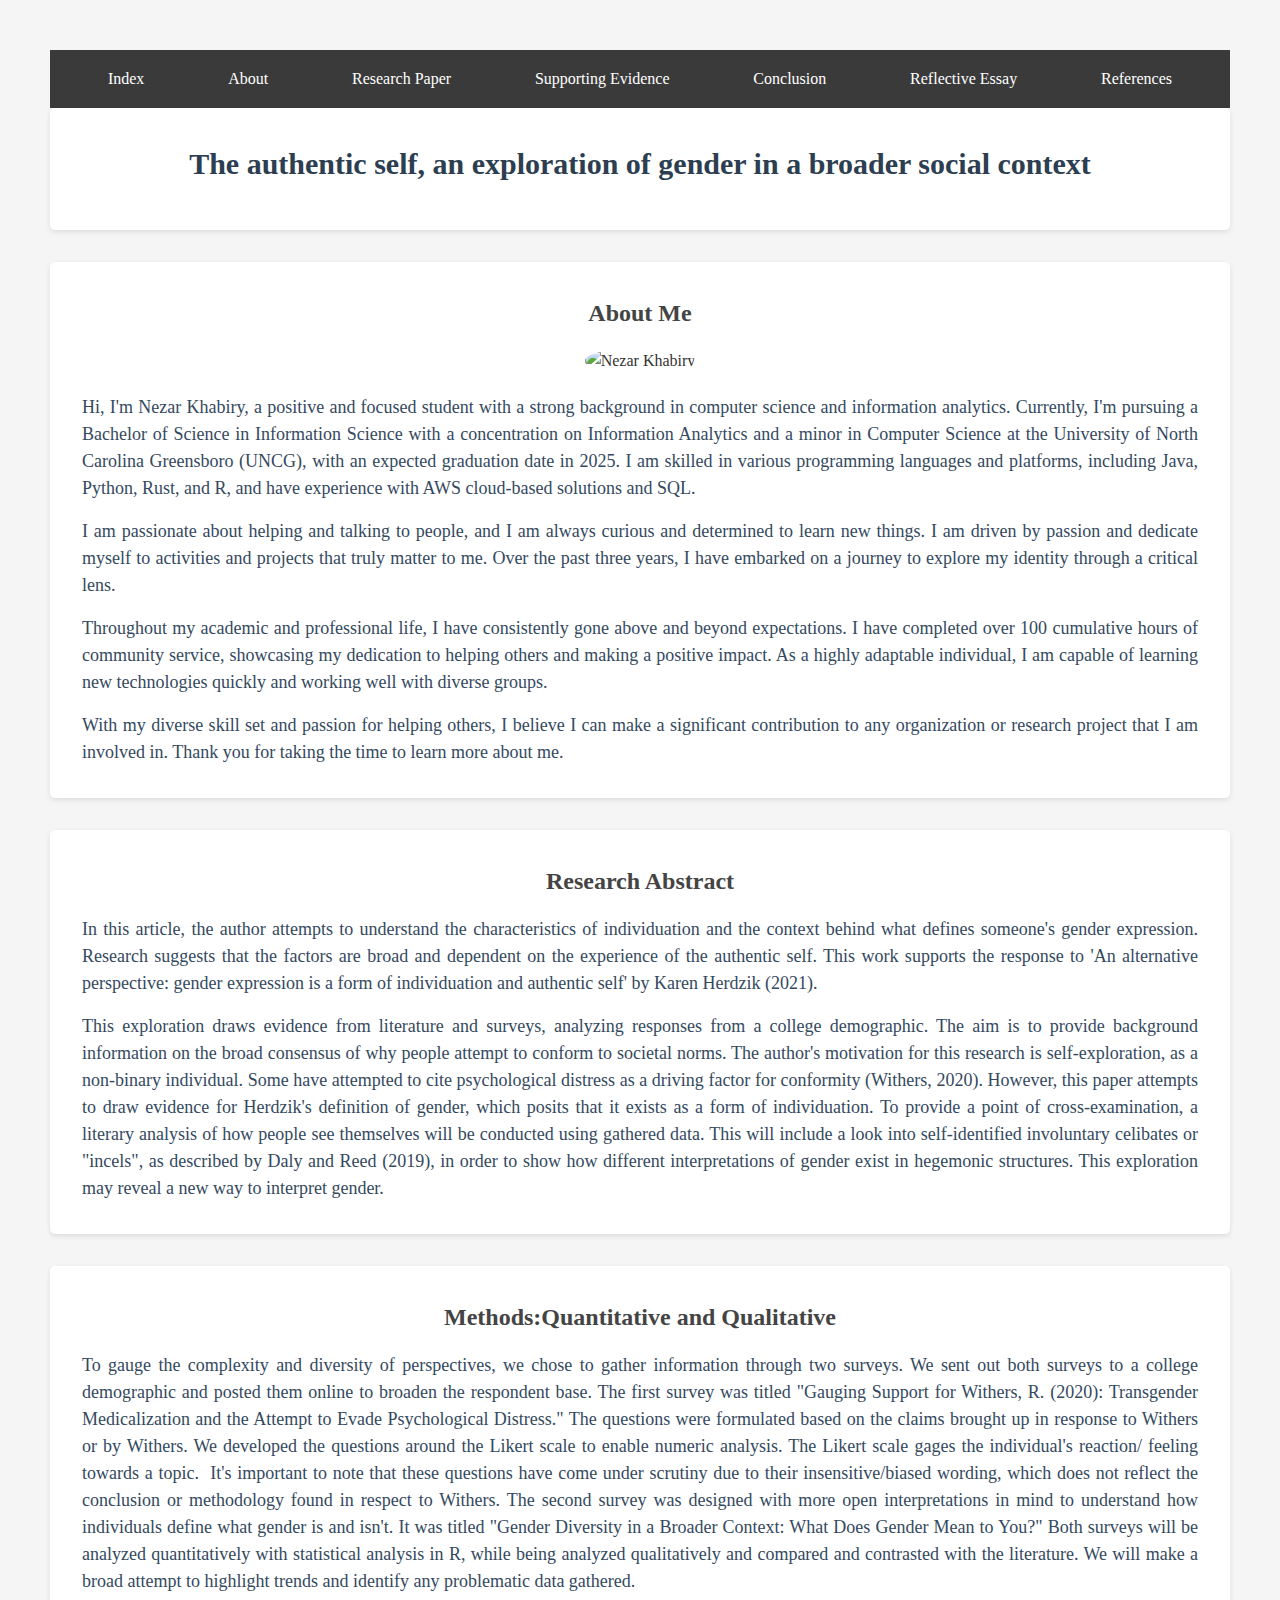
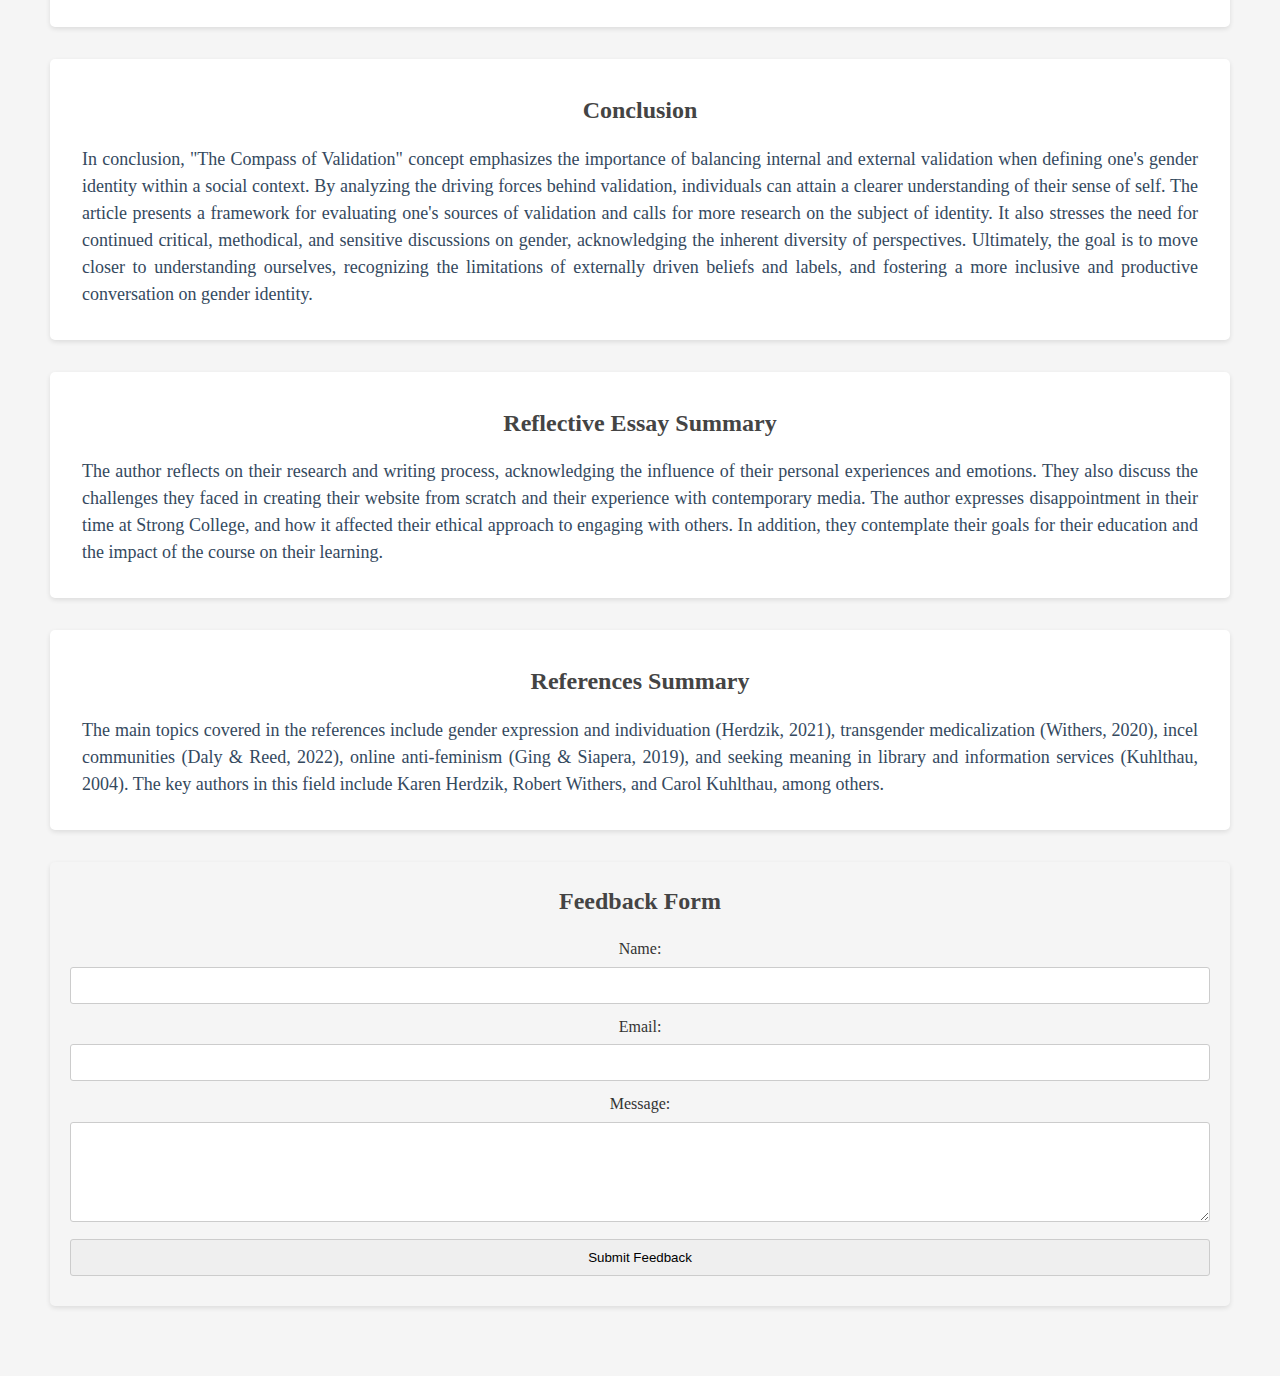
==== commit 4f934f88: "Update index.html" ====
--- a/index.html
+++ b/index.html
@@ -15,7 +15,7 @@
 
     h1 {
         font-size: 30px;
-        margin-bottom: 50px;
+        margin-bottom: 10px;
         color: #2c3e50;
     }
 
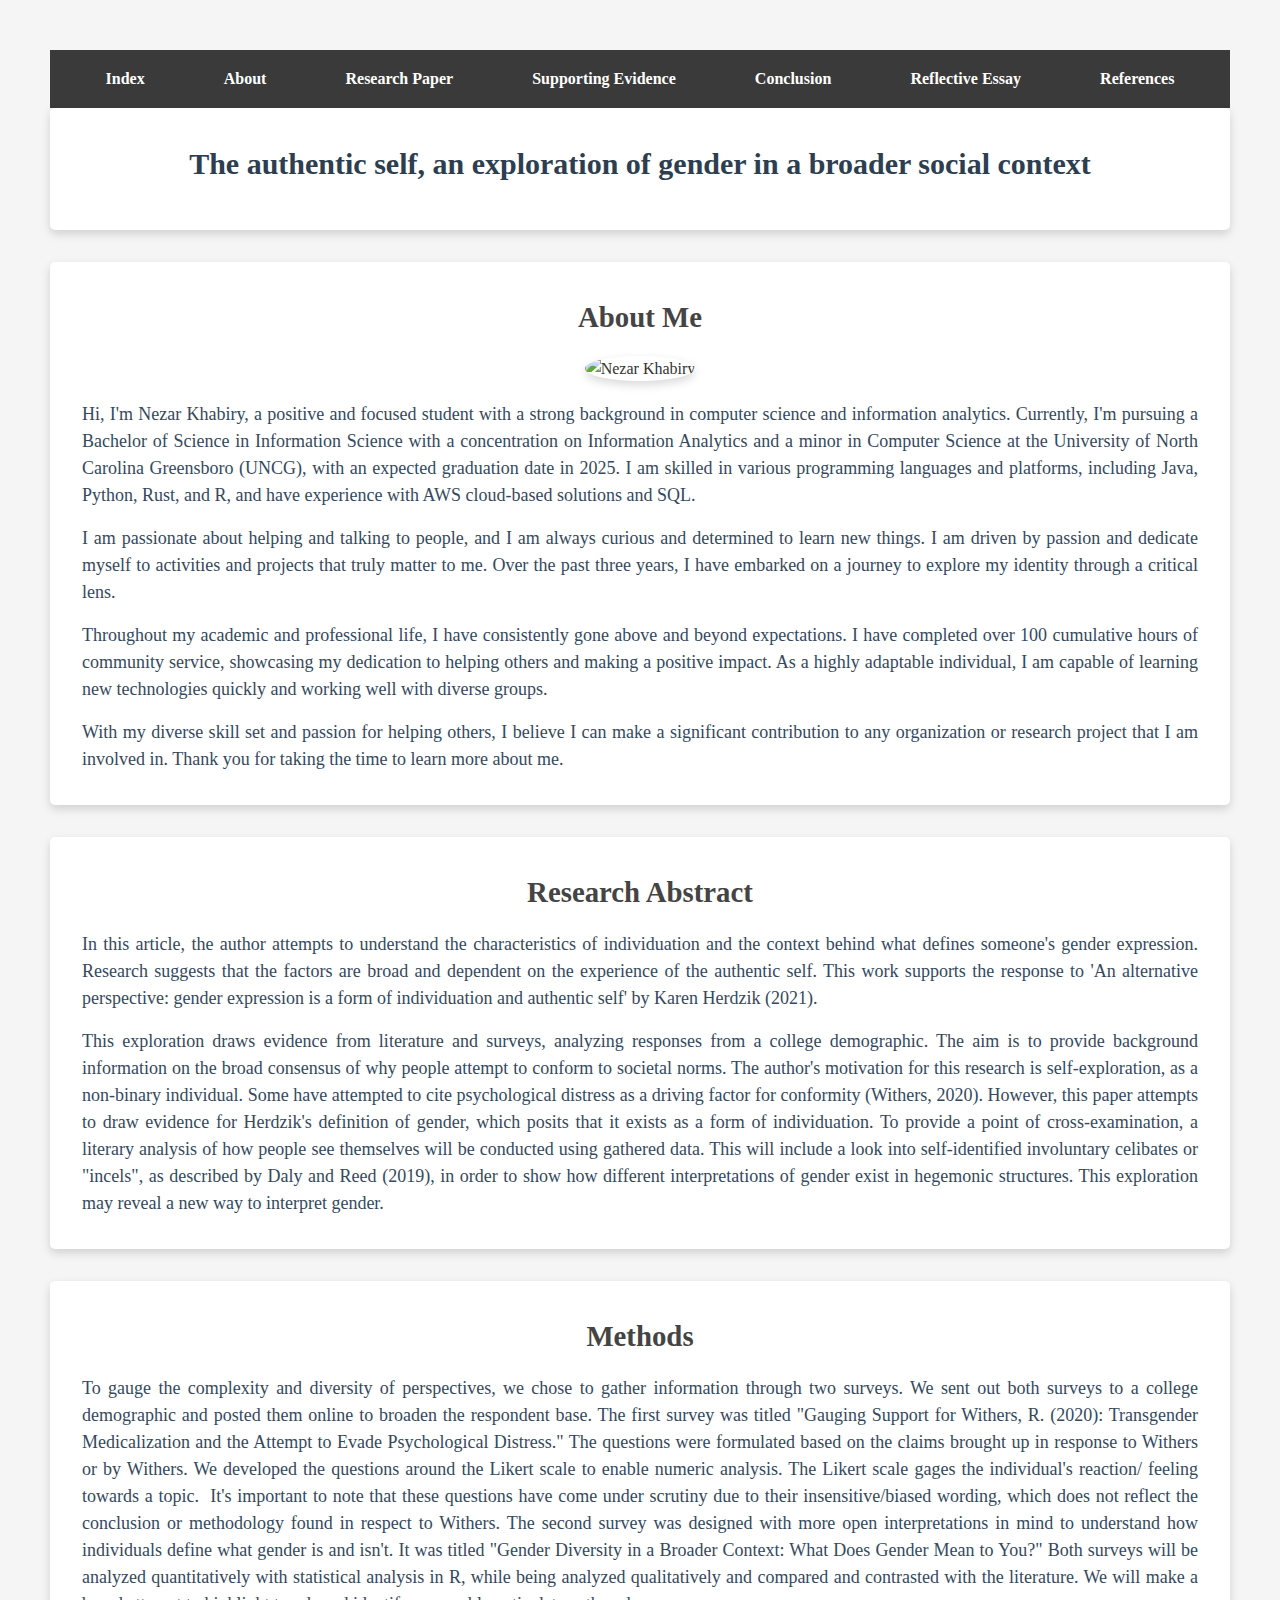
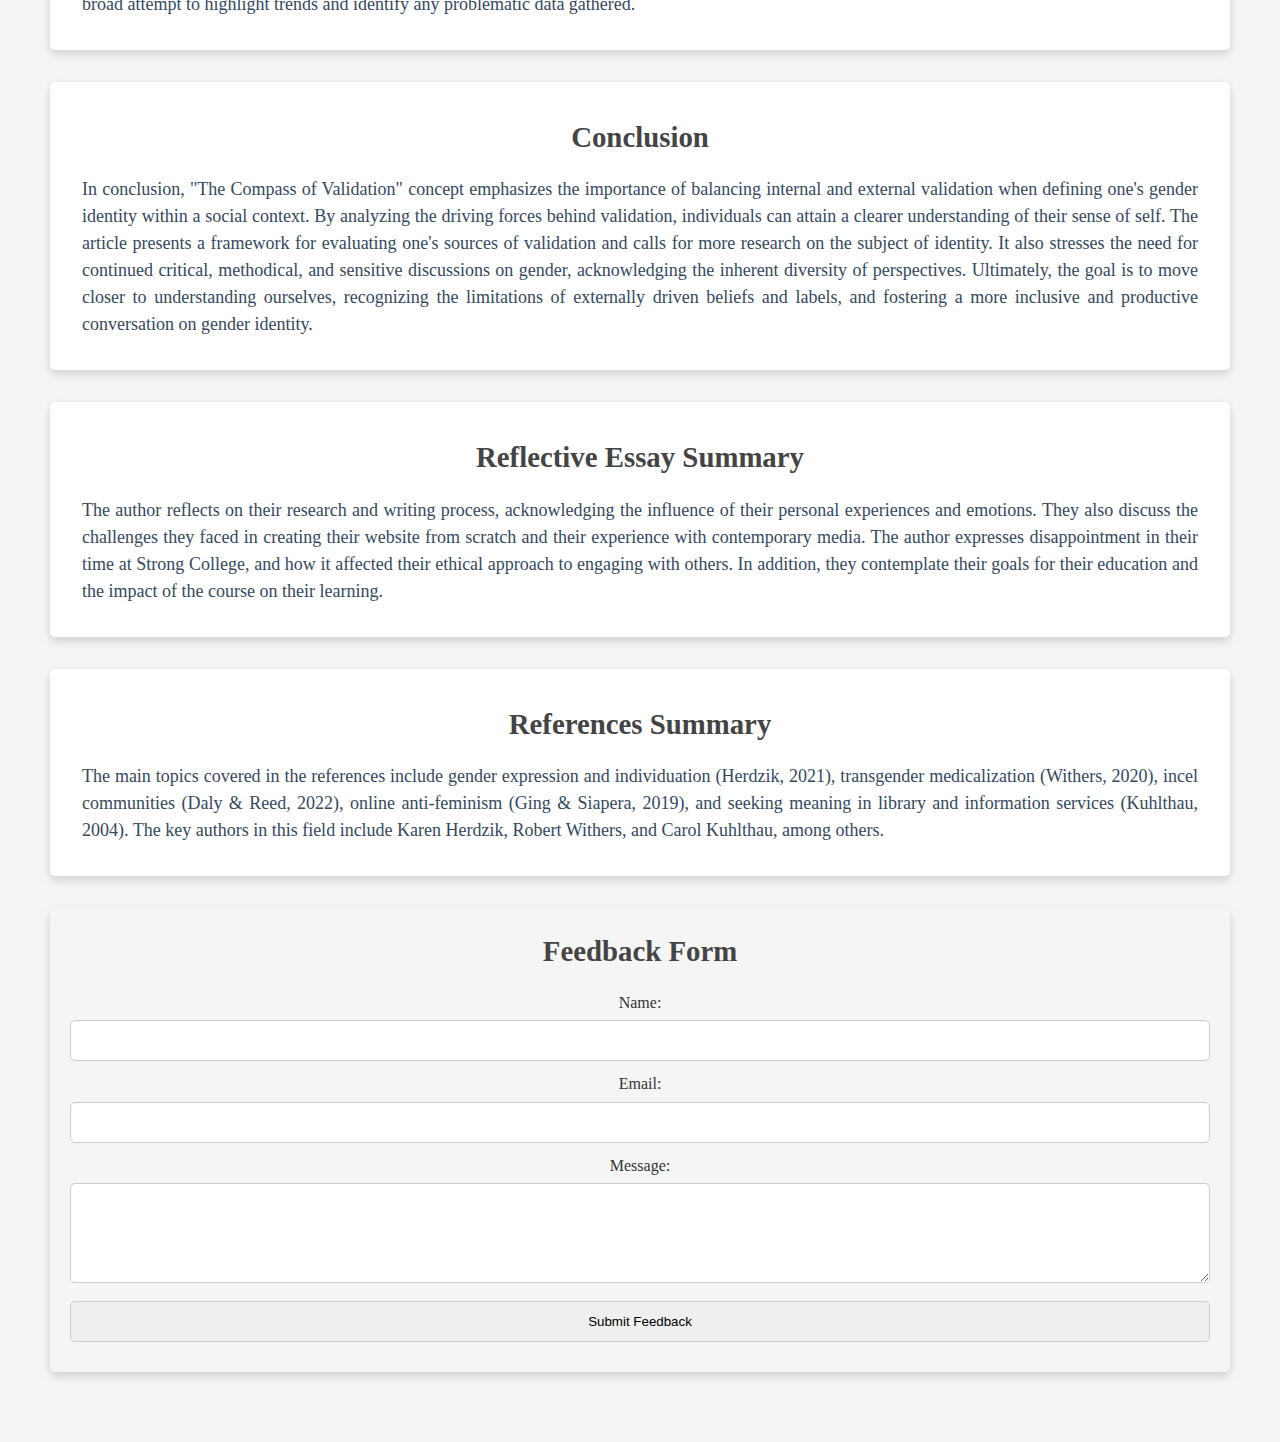
==== commit 34798892: "Update index.html" ====
--- a/index.html
+++ b/index.html
@@ -96,7 +96,7 @@
 
 <!-- Supporting Evidence -->
 <section id="Methods">
-  <h2>Methods:Quantitative and Qualitative</h2>
+  <h2>Methods</h2>
   <p>To gauge the complexity and diversity of perspectives, we chose to gather information through two surveys. We sent out both surveys to a college demographic and posted them online to broaden the respondent base. 
    The first survey was titled &quot;Gauging Support for Withers, R. (2020): Transgender Medicalization and the Attempt to Evade Psychological Distress.&quot; 
    The questions were formulated based on the claims brought up in response to Withers or by Withers. We developed the questions around the Likert scale to enable numeric analysis.
--- a/styles.css
+++ b/styles.css
@@ -7,7 +7,7 @@
 
 /* Basic styling */
 body {
-  font-family: "Times New Roman", serif;
+  font-family: "Poppins", sans-serif;
   line-height: 1.6;
   background-color: #f4f4f4;
   color: #333;
@@ -28,6 +28,7 @@
 nav a {
   color: #fff;
   text-decoration: none;
+  font-weight: 600;
 }
 
 nav ul li a.animate {
@@ -40,7 +41,7 @@
 }
 
 h1 {
-  font-size: 2rem;
+  font-size: 2.5rem;
   color: #333;
 }
 
@@ -57,10 +58,11 @@
 
 a:hover {
   text-decoration: underline;
+  color: #007bff;
 }
 
 h2 {
-  font-size: 1.5rem;
+  font-size: 1.8rem;
   color: #444;
   margin-bottom: 1rem;
 }
@@ -69,7 +71,7 @@
   background-color: #fff;
   margin-bottom: 2rem;
   border-radius: 5px;
-  box-shadow: 0 2px 5px rgba(0, 0, 0, 0.1);
+  box-shadow: 0 4px 10px rgba(0, 0, 0, 0.15);
 }
 
 section:last-child {
@@ -99,10 +101,10 @@
 #feedback-form input,
 #feedback-form textarea {
   width: 100%;
-  padding: 10px;
+  padding: 12px;
   margin-bottom: 10px;
   border: 1px solid #ccc;
-  border-radius: 3px;
+  border-radius: 5px;
 }
 
 #feedback-form textarea {
@@ -115,6 +117,7 @@
   height: auto;
   border-radius: 50%;
   margin-bottom: 20px;
+  box-shadow: 0 4px 10px rgba(0, 0, 0, 0.15);
 }
 
 .fullscreen-image {
@@ -130,71 +133,14 @@
   z-index: -1;
 }
 
-/* Search Bar */
-.search-container {
-  display: flex;
-  justify-content: center;
-  margin: 20px 0;
-}
-
-.search-input {
-  width: 50%;
-  padding: 12px 20px;
-  border: 1px solid #ccc;
-  border-radius: 4px;
-  font-size: 16px;
-}
-
-.search-input:focus {
-  outline: none;
-  border-color: #4b8cde;
-  box-shadow: 0 0 10px #4b8cde;
-}
-
-.search-results {
-  max-width: 80%;
-  margin: 0 auto;
-  padding: 20px;
-  background-color: #f1f1f1;
-  border-radius: 4px;
-  box-shadow: 0 4px 6px rgba(0, 0, 0, 0.1);
-}
-
-.search-results h3 {
-  margin: 0 0 10px;
-}
-
-.search-results ul {
-  list-style-type: none;
-  margin: 0;
-  padding: 0;
-}
-
-.search-results li {
-  padding: 10px 0;
-  border-bottom: 1px solid #ccc;
-}
-
-.search-results li:last-child {
-  border-bottom: none;
-}
-
-.search-results a {
-  text-decoration: none;
-  color: #333;
-}
-
-.search-results a:hover {
-  color: #4b8cde;
-}
-
-
 @media screen and (max-width: 768px) {
   nav ul {
     flex-direction: column;
+    padding: 0.5rem;
   }
 }
 
 
 
 
+
